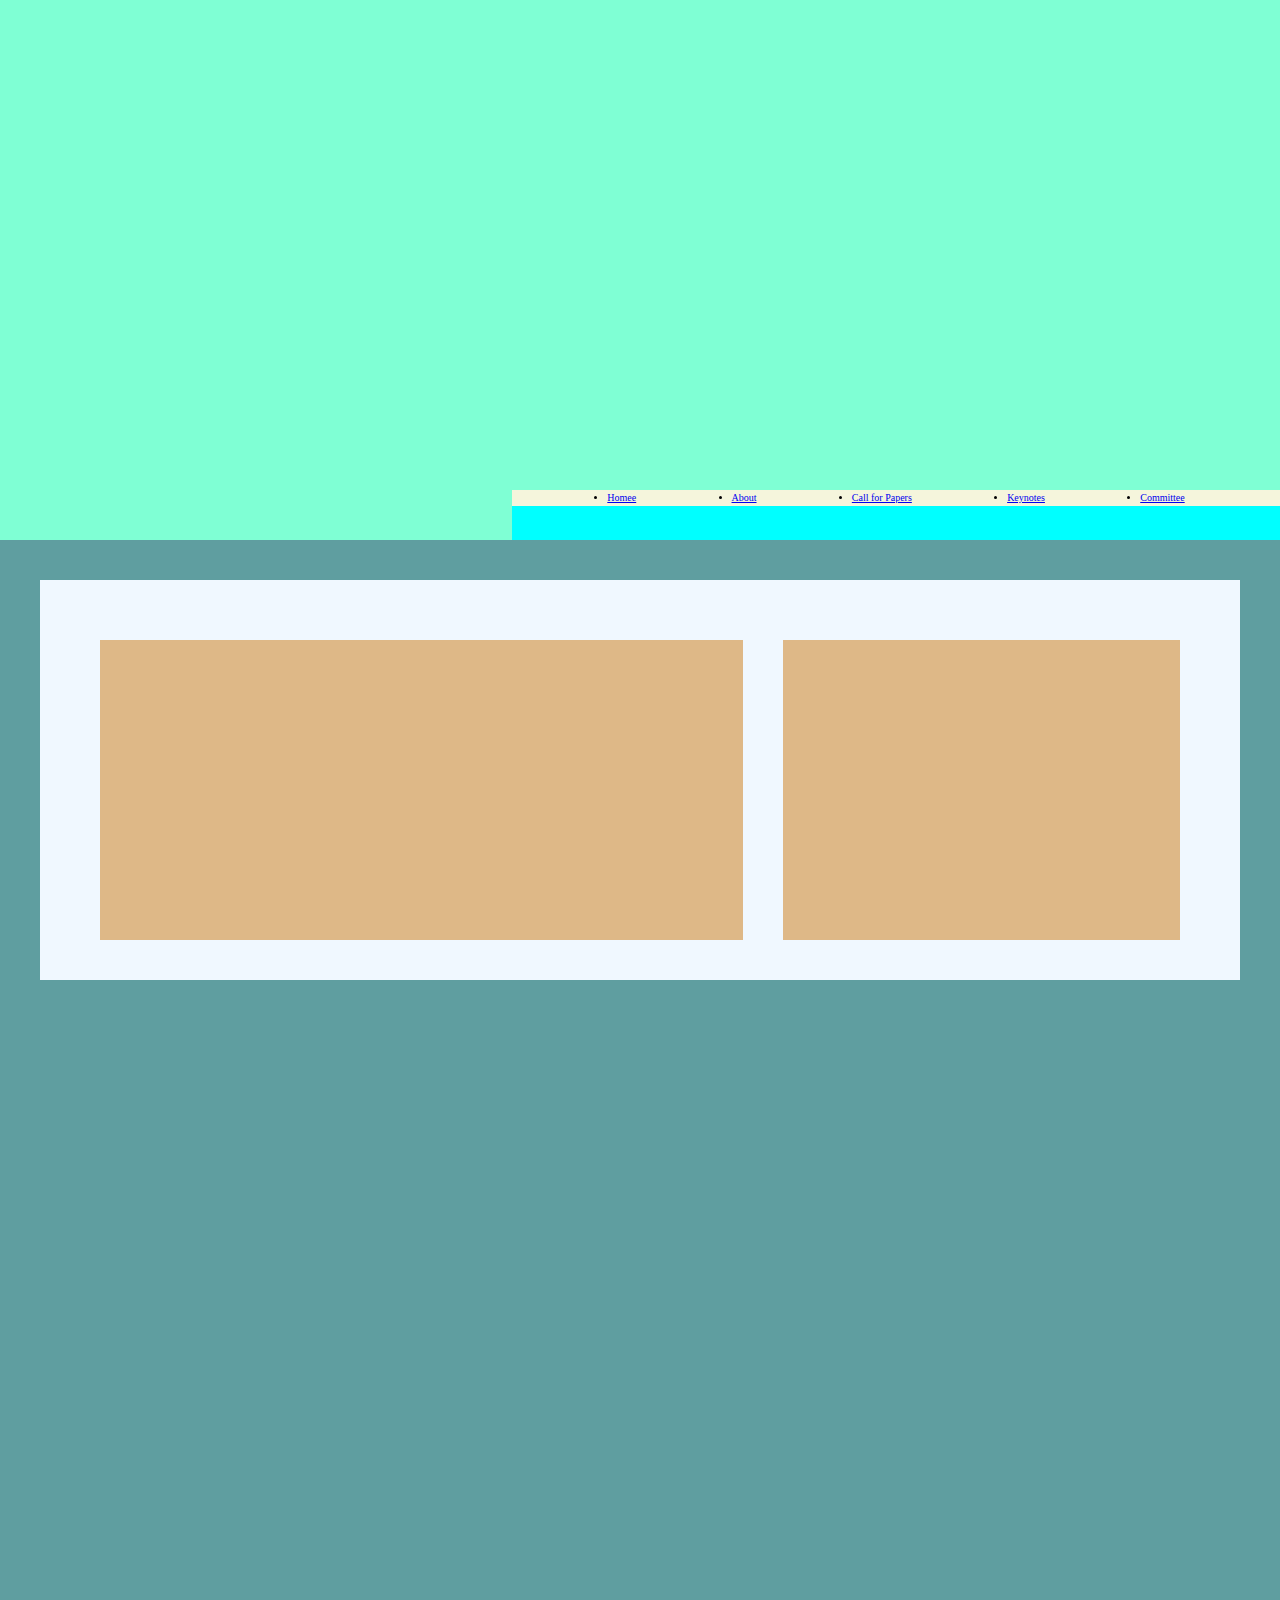
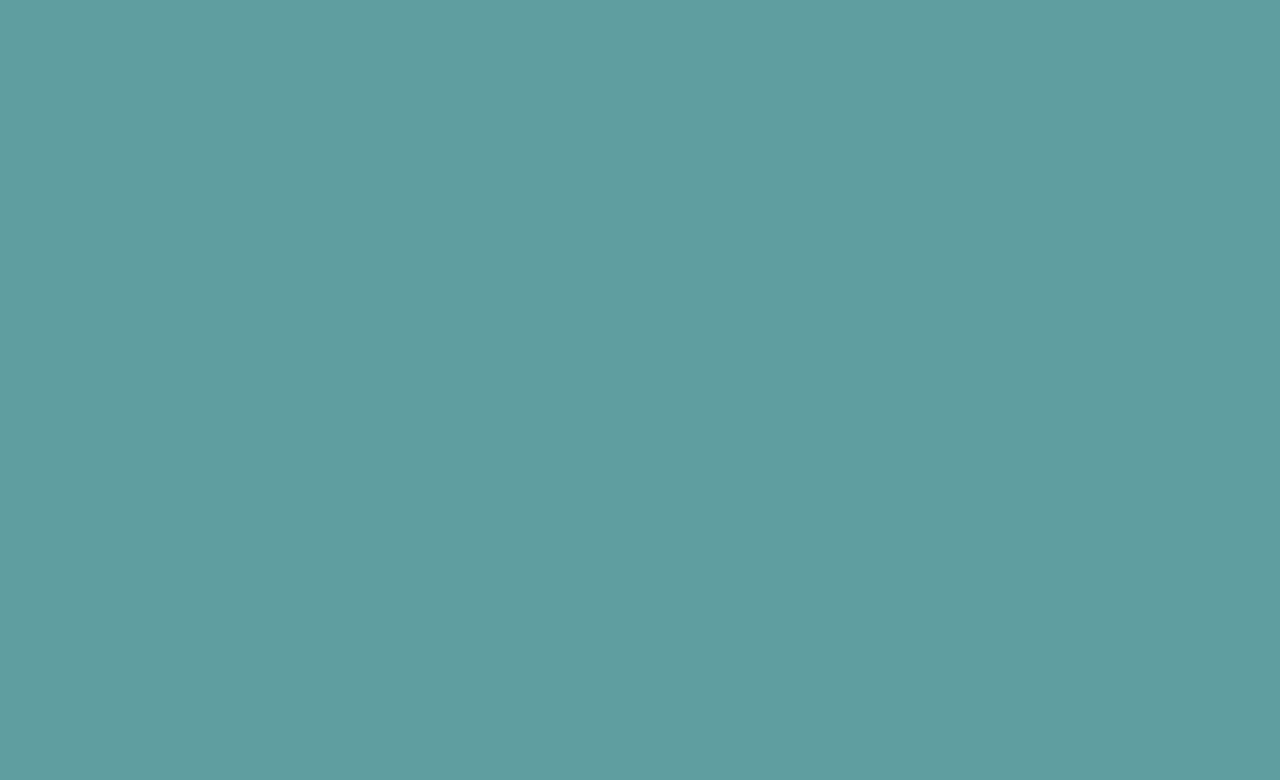
==== index.html @ 748d5bd9 "Header_n_Section" ====
<!DOCTYPE html>
<html lang="en">
<head>
    <meta charset="UTF-8">
    <meta http-equiv="X-UA-Compatible" content="IE=edge">
    <meta name="viewport" content="width=device-width, initial-scale=1.0">
    <link rel="stylesheet" href="css/component.css">
    <link rel="stylesheet" href="css/base.css">
    <title>ICACIE Conference</title>
</head>
<body>
    <header class="header">
        <div class="navbar__content">
        <nav class="navbar header__navbar">   
            <ul class="header__list">
                <li class="navbar__item header__item"><a href="#">Homee</a></li>
                <li class="navbar__item header__item"><a href="#">About</a></li>
                <li class="navbar__item header__item"><a href="#">Call for Papers</a></li>
                <li class="navbar__item header__item"><a href="#">Keynotes</a></li>
                <li class="navbar__item header__item"><a href="#">Committee</a></li> 
            </ul>
          </nav>
        </div>
    </header>
    <div class="content">
        <main class="main">
            <section class="ICACIE_Section">
                <article class="ICACIE_Welcome"></article>
                <aside class="ICACIE_Info"></aside>
            </section>
        </main>
    </div>
    <footer></footer>
</body>
</html>
---- css/component.css ----
/*****************HEADER*******************/


body{
    background-color: cadetblue;
}

.header{
    height: 60vh;
    width: auto;
    background-color: aquamarine;
}

.navbar__content{
    height: 60vh;
    width: auto;
    display: flex;
    justify-content: flex-end;
    align-items: flex-end;
}
.header__navbar{
    height: 5rem;   
    background-color: aqua;
}

.header__list{
    background-color: beige;
    width: 60vw;
    display: flex;   
    justify-content: space-evenly;
    align-items: baseline;
}

.header__list__item{
    background-color: bisque;  
}

.main{
    height: 200vh;
    width: auto;

}

.ICACIE_Section{
    margin: 4rem 4rem 4rem 4rem;
    height: 40rem;
    width: auto;
    background-color: aliceblue;
    padding: 4rem 4rem 4rem 4rem;
    display: flex;
}

.ICACIE_Welcome{
    margin: 2rem 2rem 2rem 2rem;
    padding: 2rem 2rem 2rem 2rem;
    height: 30rem;
    width: 80rem;
    background-color: burlywood;
}

.ICACIE_Info{
    margin: 2rem 2rem 2rem 2rem;
    height: 30rem;
    width: 50rem;
    background-color: burlywood;
}
---- css/base.css ----
*,
*::before,
*::after
{
    margin: 0;
    padding: 0;
    box-sizing: border-box;
}

html{
    font-size: 62.5%;
    /*1rem = 10px*/
}

body{
    font-family: 'Optima', 'Century Gothic';
    font-weight:400;
    line-height: 1.6;
    min-height: 100vh;
}
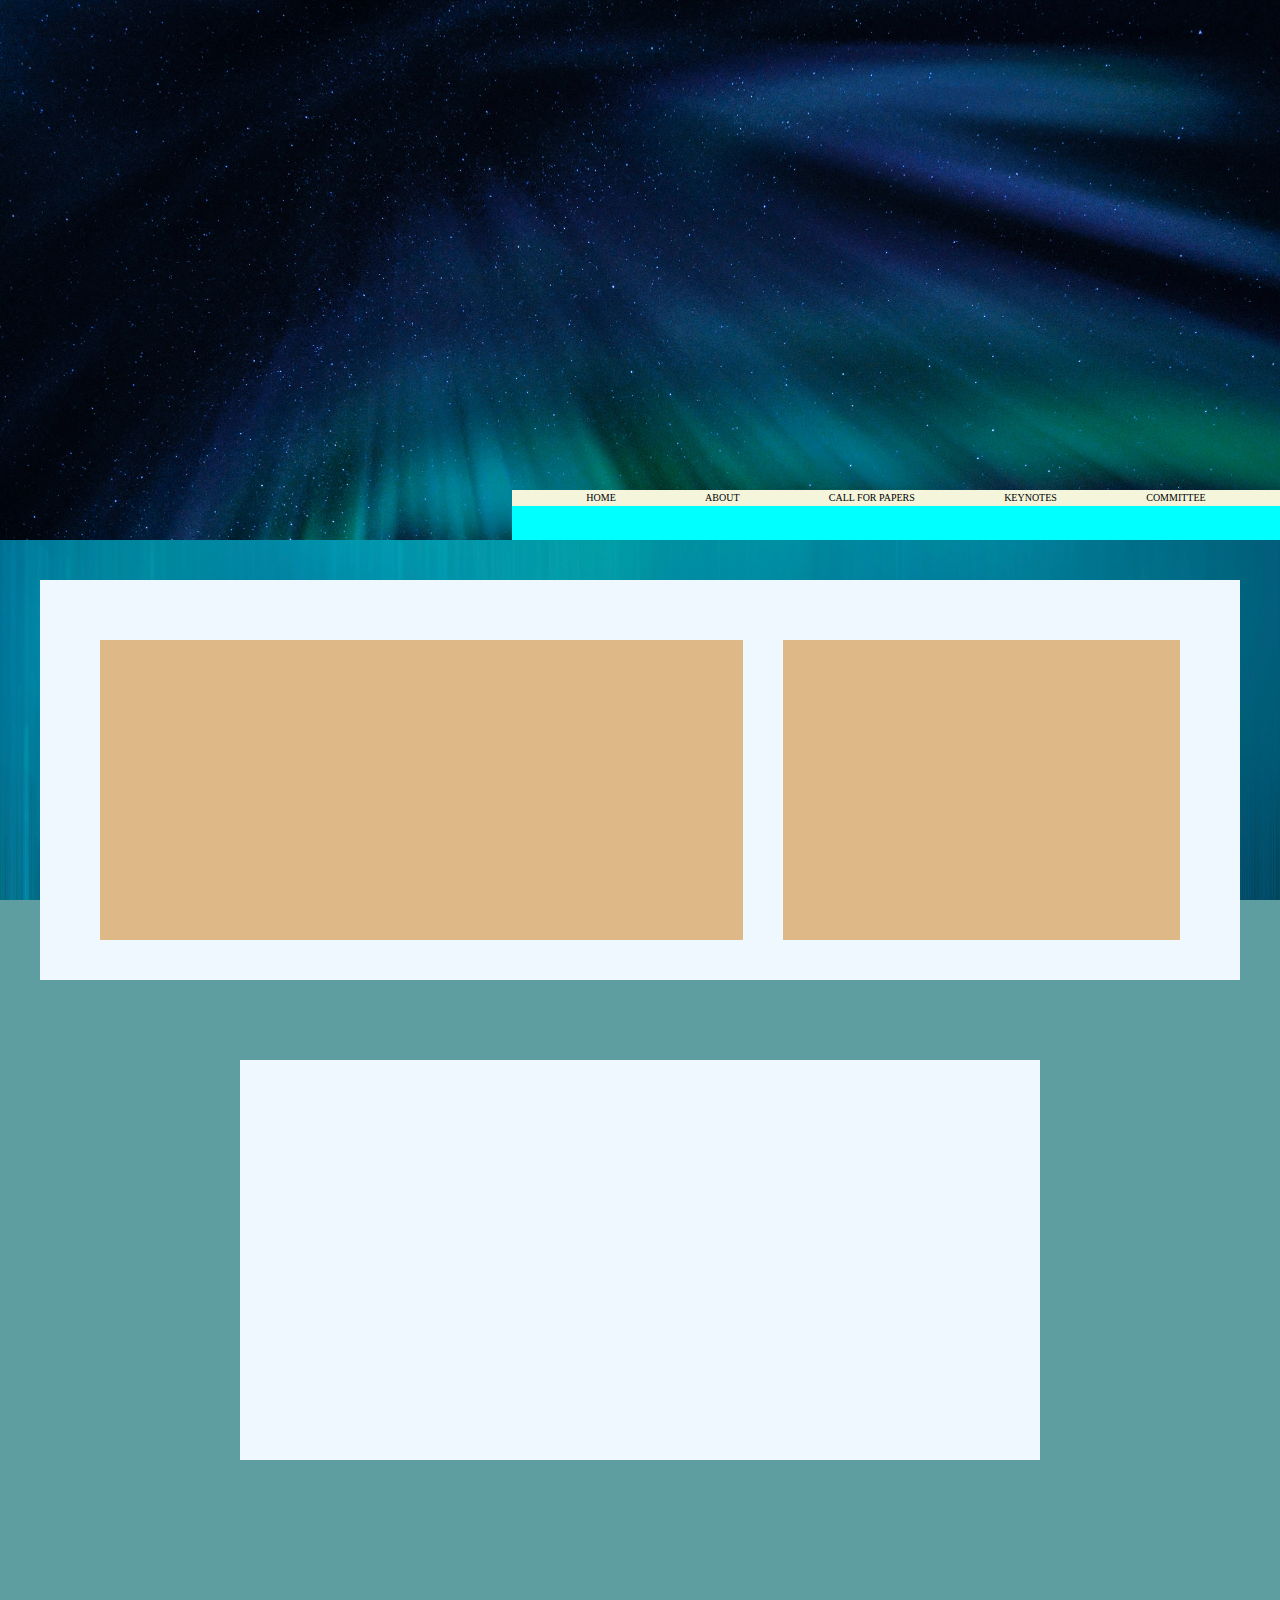
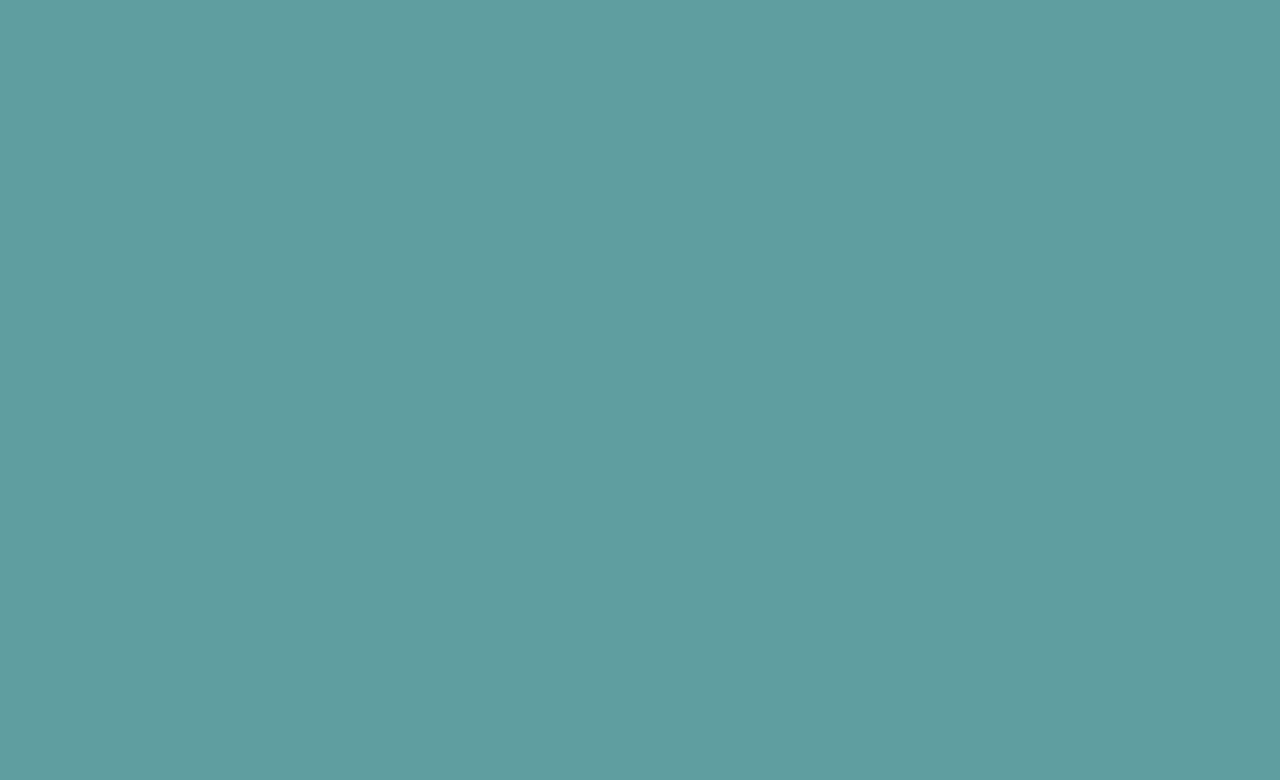
==== commit ce7d980e: "background_image" ====
--- a/index.html
+++ b/index.html
@@ -13,7 +13,7 @@
         <div class="navbar__content">
         <nav class="navbar header__navbar">   
             <ul class="header__list">
-                <li class="navbar__item header__item"><a href="#">Homee</a></li>
+                <li class="navbar__item header__item"><a href="#">Home</a></li>
                 <li class="navbar__item header__item"><a href="#">About</a></li>
                 <li class="navbar__item header__item"><a href="#">Call for Papers</a></li>
                 <li class="navbar__item header__item"><a href="#">Keynotes</a></li>
@@ -27,6 +27,9 @@
             <section class="ICACIE_Section">
                 <article class="ICACIE_Welcome"></article>
                 <aside class="ICACIE_Info"></aside>
+            </section> 
+            <section class="section__schedule">
+                <div class="schedule"></div>
             </section>
         </main>
     </div>
--- a/css/component.css
+++ b/css/component.css
@@ -3,12 +3,20 @@
 
 body{
     background-color: cadetblue;
+    background-image: url('../images/header_background1.jpeg');
+    background-repeat: no-repeat;
+    background-attachment: fixed;
+    background-size: 100% 100%;
 }
 
 .header{
     height: 60vh;
     width: auto;
-    background-color: aquamarine;
+    background-image: url('../images/header_background2.jpeg');
+    background-repeat: no-repeat;
+    background-attachment: fixed;
+    background-size: 100% 100%;
+    
 }
 
 .navbar__content{
@@ -28,11 +36,21 @@
     width: 60vw;
     display: flex;   
     justify-content: space-evenly;
-    align-items: baseline;
+    align-items: flex-end;
 }
 
 .header__list__item{
     background-color: bisque;  
+}
+.header__item{
+    list-style-type: none;
+}
+
+.header__item > a{
+    color: black;
+    padding: 1em 1.5em;
+    text-decoration: none;
+    text-transform: uppercase;
 }
 
 .main{
@@ -65,4 +83,19 @@
     background-color: burlywood;
 }
 
+.section__schedule{
+    margin: 4rem 4rem 4rem 4rem;
+    height: 50rem;
+    width: auto;
+    padding: 4rem 4rem 4rem 4rem;
+    display: flex;
+    justify-content: center;
+    
+}
 
+.schedule{
+    height: 40rem;
+    width: 80rem;
+    background-color: aliceblue;
+    padding: 4rem 4rem 4rem 4rem;
+}
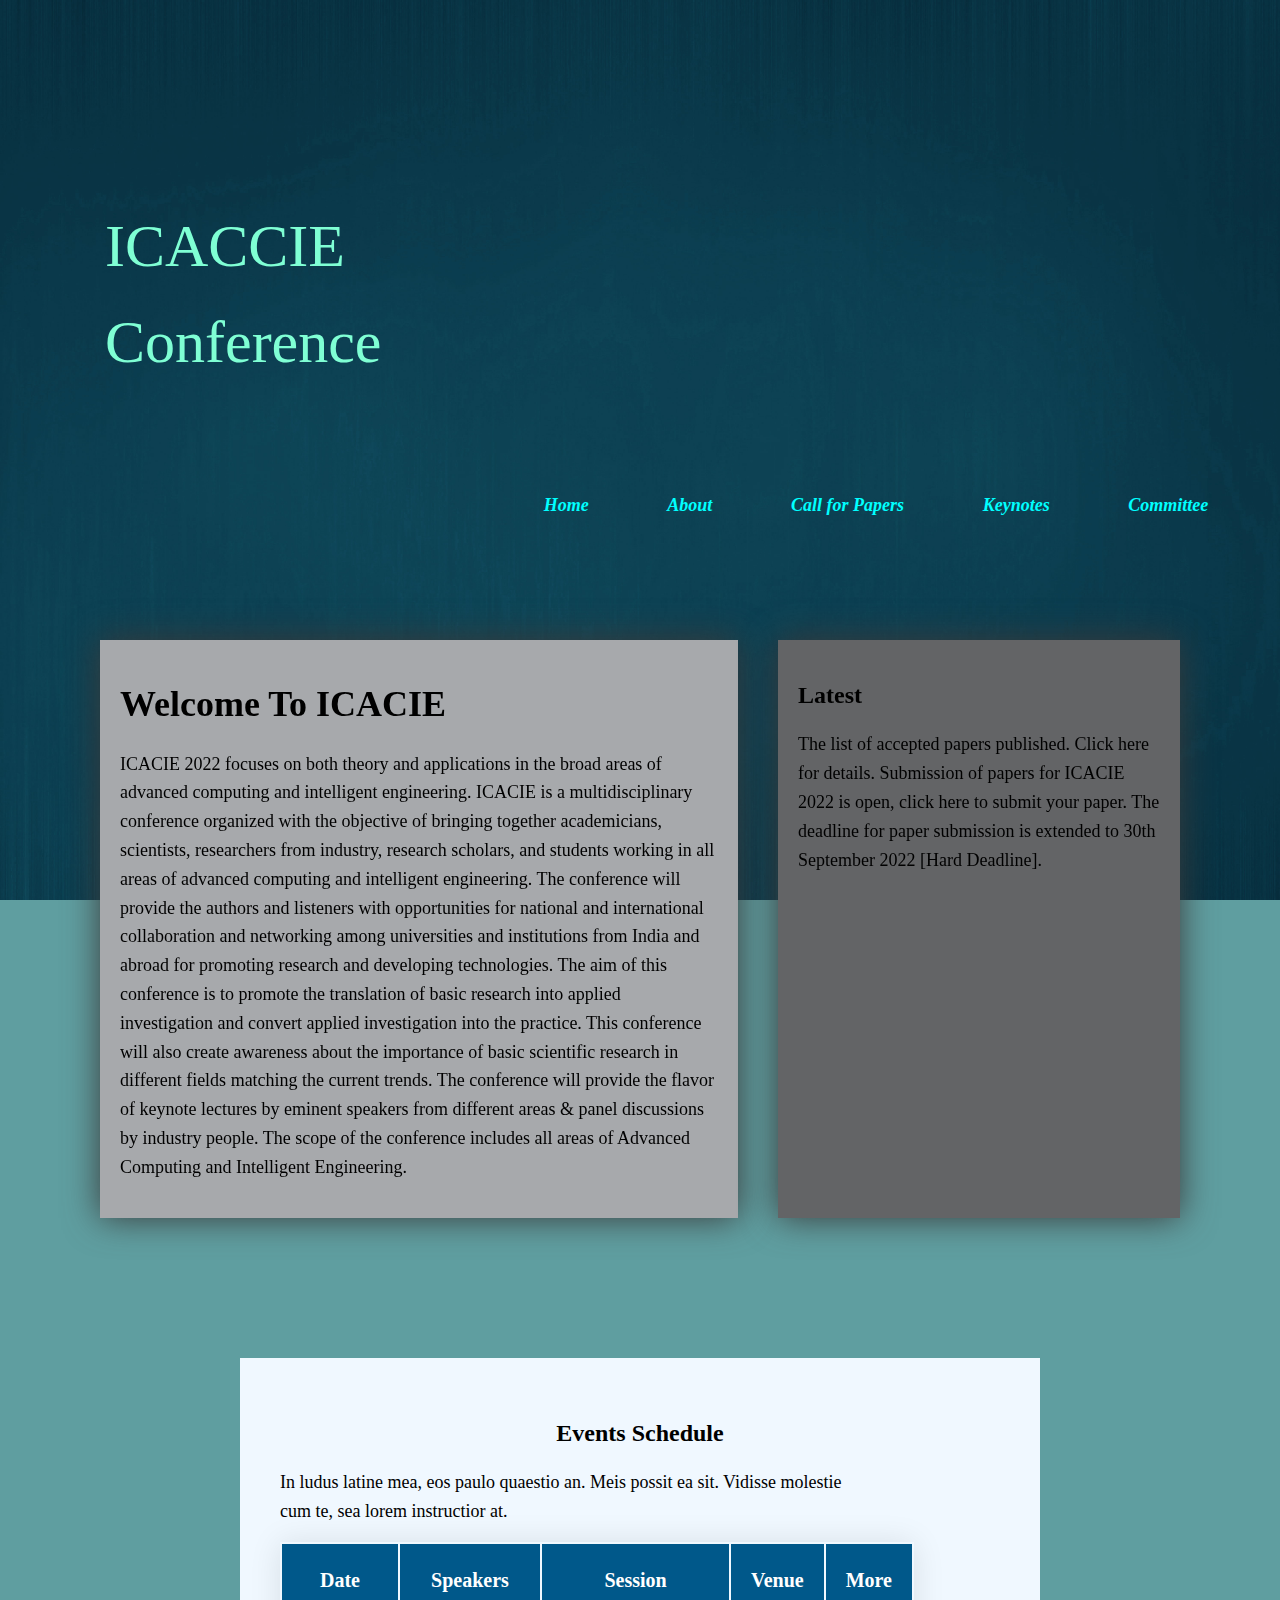
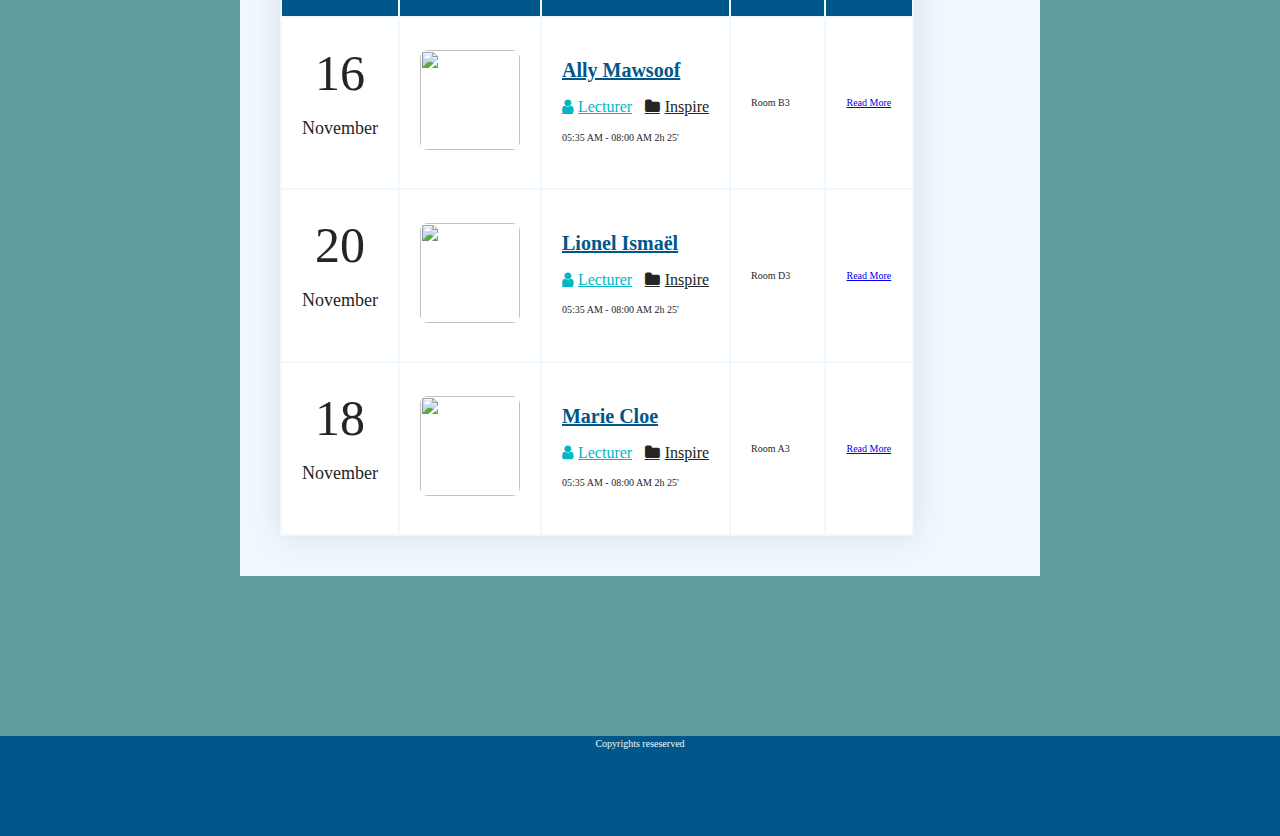
==== commit 3363d1f1: "HomeVersion1" ====
--- a/index.html
+++ b/index.html
@@ -6,11 +6,13 @@
     <meta name="viewport" content="width=device-width, initial-scale=1.0">
     <link rel="stylesheet" href="css/component.css">
     <link rel="stylesheet" href="css/base.css">
+    <link rel="stylesheet" href="css/main.css">
     <title>ICACIE Conference</title>
 </head>
 <body>
     <header class="header">
         <div class="navbar__content">
+            <span>ICACCIE Conference</span>
         <nav class="navbar header__navbar">   
             <ul class="header__list">
                 <li class="navbar__item header__item"><a href="#">Home</a></li>
@@ -25,14 +27,189 @@
     <div class="content">
         <main class="main">
             <section class="ICACIE_Section">
-                <article class="ICACIE_Welcome"></article>
-                <aside class="ICACIE_Info"></aside>
+                <article class="ICACIE_Welcome">
+                    <h1>Welcome To ICACIE</h1>
+                    <p>ICACIE 2022 focuses on both theory and applications in the broad areas of advanced computing and intelligent engineering. ICACIE is a multidisciplinary conference organized with the objective of bringing together academicians, scientists, researchers from industry, research scholars, and students working in all areas of advanced computing and intelligent engineering. The conference will provide the authors and listeners with opportunities for national and international collaboration and networking among universities and institutions from India and abroad for promoting research and developing technologies. The aim of this conference is to promote the translation of basic research into applied investigation and convert applied investigation into the practice. This conference will also create awareness about the importance of basic scientific research in different fields matching the current trends. The conference will provide the flavor of keynote lectures by eminent speakers from different areas & panel discussions by industry people. The scope of the conference includes all areas of Advanced Computing and Intelligent Engineering.</p>
+                </article>
+                <aside class="ICACIE_Info">
+                    <h2>Latest</h2>
+                    <p>
+                        The list of accepted papers published. Click here for details.
+                    
+                        Submission of papers for ICACIE 2022 is open, click here to submit your paper.
+                    
+                        The deadline for paper submission is extended to 30th September 2022 [Hard Deadline].
+                    </p>
+                </aside>
             </section> 
             <section class="section__schedule">
-                <div class="schedule"></div>
+                <div class="schedule">
+                    <h2>Events Schedule</h2>
+
+                    <link href="https://maxcdn.bootstrapcdn.com/font-awesome/4.7.0/css/font-awesome.min.css" rel="stylesheet" />
+
+<div class="event-schedule-area">
+    <div class="container">
+        <div class="row">
+            <div class="col-lg-12">
+                <div class="section-title text-center">
+                    <p>
+                        In ludus latine mea, eos paulo quaestio an. Meis possit ea sit. Vidisse molestie<br />
+                        cum te, sea lorem instructior at.
+                    </p>
+                </div>
+            </div>
+            <!-- /.col end-->
+        </div>
+        <!-- row end-->
+        <div class="row">
+            <div class="col-lg-12">
+                <div class="tab-content">
+                    <div class="tab-pane">
+                        <div class="table-responsive">
+                            <table class="table">
+                                <thead>
+                                    <tr>
+                                        <th class="text-center" scope="col">Date</th>
+                                        <th scope="col">Speakers</th>
+                                        <th scope="col">Session</th>
+                                        <th scope="col">Venue</th>
+                                        <th class="text-center" scope="col">More</th>
+                                    </tr>
+                                </thead>
+                                <tbody>
+                                    <tr class="inner-box">
+                                        <th scope="row">
+                                            <div class="event-date">
+                                                <span>16</span>
+                                                <p>November</p>
+                                            </div>
+                                        </th>
+                                        <td>
+                                            <div class="event-img">
+                                                <img src="https://bootdey.com/img/Content/avatar/avatar1.png" alt="" />
+                                            </div>
+                                        </td>
+                                        <td>
+                                            <div class="event-wrap">
+                                                <h3><a href="#">Ally Mawsoof</a></h3>
+                                                <div class="meta">
+                                                    <div class="organizers">
+                                                        <a href="#">Lecturer</a>
+                                                    </div>
+                                                    <div class="categories">
+                                                        <a href="#">Inspire</a>
+                                                    </div>
+                                                    <div class="time">
+                                                        <span>05:35 AM - 08:00 AM 2h 25'</span>
+                                                    </div>
+                                                </div>
+                                            </div>
+                                        </td>
+                                        <td>
+                                            <div class="r-no">
+                                                <span>Room B3</span>
+                                            </div>
+                                        </td>
+                                        <td>
+                                            <div class="primary-btn">
+                                                <a class="btn btn-primary" href="#">Read More</a>
+                                            </div>
+                                        </td>
+                                    </tr>
+                                    <tr class="inner-box">
+                                        <th scope="row">
+                                            <div class="event-date">
+                                                <span>20</span>
+                                                <p>November</p>
+                                            </div>
+                                        </th>
+                                        <td>
+                                            <div class="event-img">
+                                                <img src="https://bootdey.com/img/Content/avatar/avatar2.png" alt="" />
+                                            </div>
+                                        </td>
+                                        <td>
+                                            <div class="event-wrap">
+                                                <h3><a href="#">Lionel Ismaël</a></h3>
+                                                <div class="meta">
+                                                    <div class="organizers">
+                                                        <a href="#">Lecturer</a>
+                                                    </div>
+                                                    <div class="categories">
+                                                        <a href="#">Inspire</a>
+                                                    </div>
+                                                    <div class="time">
+                                                        <span>05:35 AM - 08:00 AM 2h 25'</span>
+                                                    </div>
+                                                </div>
+                                            </div>
+                                        </td>
+                                        <td>
+                                            <div class="r-no">
+                                                <span>Room D3</span>
+                                            </div>
+                                        </td>
+                                        <td>
+                                            <div class="primary-btn">
+                                                <a class="btn btn-primary" href="#">Read More</a>
+                                            </div>
+                                        </td>
+                                    </tr>
+                                    <tr class="inner-box border-bottom-0">
+                                        <th scope="row">
+                                            <div class="event-date">
+                                                <span>18</span>
+                                                <p>November</p>
+                                            </div>
+                                        </th>
+                                        <td>
+                                            <div class="event-img">
+                                                <img src="https://bootdey.com/img/Content/avatar/avatar3.png" alt="" />
+                                            </div>
+                                        </td>
+                                        <td>
+                                            <div class="event-wrap">
+                                                <h3><a href="#">Marie Cloe</a></h3>
+                                                <div class="meta">
+                                                    <div class="organizers">
+                                                        <a href="#">Lecturer</a>
+                                                    </div>
+                                                    <div class="categories">
+                                                        <a href="#">Inspire</a>
+                                                    </div>
+                                                    <div class="time">
+                                                        <span>05:35 AM - 08:00 AM 2h 25'</span>
+                                                    </div>
+                                                </div>
+                                            </div>
+                                        </td>
+                                        <td>
+                                            <div class="r-no">
+                                                <span>Room A3</span>
+                                            </div>
+                                        </td>
+                                        <td>
+                                            <div class="primary-btn">
+                                                <a class="btn btn-primary" href="#">Read More</a>
+                                            </div>
+                                        </td>
+                                    </tr>
+                                </tbody>
+                            </table>
+                        </div>
+                    </div>
+                </div>
+            </div>
+            <!-- /col end-->
+        </div>
+        <!-- /row end-->
+    </div>
+</div>
+                </div>
             </section>
         </main>
     </div>
-    <footer></footer>
+    <footer class="footer"><span>Copyrights reseserved</span></footer>
 </body>
 </html>--- a/css/component.css
+++ b/css/component.css
@@ -3,7 +3,9 @@
 
 body{
     background-color: cadetblue;
-    background-image: url('../images/header_background1.jpeg');
+    background-image: url('../images/header_background6.jpg');
+    background-image: linear-gradient();
+    /*background: linear-gradient(rgba (0,0,0,0.2),rgba(0,0,0,0.2),url('../images/header_background1.jpeg'))*/;
     background-repeat: no-repeat;
     background-attachment: fixed;
     background-size: 100% 100%;
@@ -12,11 +14,17 @@
 .header{
     height: 60vh;
     width: auto;
-    background-image: url('../images/header_background2.jpeg');
+    background-image: url('../images/header_background4.png');
     background-repeat: no-repeat;
     background-attachment: fixed;
     background-size: 100% 100%;
     
+}
+
+.navbar__content > span{
+    font-size: 6rem;
+    color: aquamarine;
+    margin: 0 0 15rem 10.5rem;
 }
 
 .navbar__content{
@@ -27,43 +35,45 @@
     align-items: flex-end;
 }
 .header__navbar{
-    height: 5rem;   
-    background-color: aqua;
+    padding: 2rem 2rem 2rem 2rem;   
+    font-weight: 600;
 }
 
 .header__list{
-    background-color: beige;
     width: 60vw;
     display: flex;   
     justify-content: space-evenly;
     align-items: flex-end;
 }
 
-.header__list__item{
-    background-color: bisque;  
-}
 .header__item{
     list-style-type: none;
 }
 
 .header__item > a{
-    color: black;
+    font-size: 1.8rem ;
+    color: aqua;
     padding: 1em 1.5em;
     text-decoration: none;
-    text-transform: uppercase;
+    font-style: italic;
+    /*text-transform: uppercase;*/
+}
+
+.header__item > a:hover{
+    filter: drop-shadow(0 0 1.75rem aqua);
+    color: aliceblue;
 }
 
 .main{
-    height: 200vh;
+    padding-bottom: 8rem;
     width: auto;
 
 }
 
 .ICACIE_Section{
     margin: 4rem 4rem 4rem 4rem;
-    height: 40rem;
     width: auto;
-    background-color: aliceblue;
+   
     padding: 4rem 4rem 4rem 4rem;
     display: flex;
 }
@@ -71,21 +81,30 @@
 .ICACIE_Welcome{
     margin: 2rem 2rem 2rem 2rem;
     padding: 2rem 2rem 2rem 2rem;
-    height: 30rem;
     width: 80rem;
-    background-color: burlywood;
+    background-color: var(--C0);
+    filter: drop-shadow( 0 0 1.75rem rgb(58, 58, 58));
+}
+
+.ICACIE_Welcome:hover{
+    filter: drop-shadow(0 0 1.75rem aqua);
 }
 
 .ICACIE_Info{
     margin: 2rem 2rem 2rem 2rem;
-    height: 30rem;
+    padding: 2rem 2rem 2rem 2rem;
     width: 50rem;
-    background-color: burlywood;
+    background-color:  var(--C7);
+    filter: drop-shadow( 0 0 1.75rem rgb(58, 58, 58));
+}
+
+.ICACIE_Info:hover{
+    filter: drop-shadow(0 0 1.75rem aqua);
 }
 
 .section__schedule{
     margin: 4rem 4rem 4rem 4rem;
-    height: 50rem;
+    
     width: auto;
     padding: 4rem 4rem 4rem 4rem;
     display: flex;
@@ -94,8 +113,21 @@
 }
 
 .schedule{
-    height: 40rem;
     width: 80rem;
     background-color: aliceblue;
     padding: 4rem 4rem 4rem 4rem;
 }
+.schedule > h2{
+    text-align: center;
+}
+
+.footer{
+    height: 10rem;
+    background-color: var(--C2);
+    text-align: center;
+}
+
+.footer > span{
+    color: aliceblue;
+    margin: 5rem;
+}
--- a/css/base.css
+++ b/css/base.css
@@ -6,6 +6,19 @@
     padding: 0;
     box-sizing: border-box;
 }
+
+:root {
+    --blue: #1e90ff;
+    --white: #ffffff;
+    --C0 : rgb(167,169,172);
+    --C1 : rgb(0,125,190);
+    --C2 : rgb(0,88,138);
+    --C3 : rgb(0,171,189);
+    --C4 : rgb(84,198,211);
+    --C5 : rgb(0,183,199);
+    --C6 : rgb(35,31,32);
+    --C7 : rgb(99,100,102);
+  }
 
 html{
     font-size: 62.5%;
@@ -17,4 +30,26 @@
     font-weight:400;
     line-height: 1.6;
     min-height: 100vh;
+}
+
+h1,
+h2,
+p {
+
+    margin: 1.6rem 0;
+}
+
+h1 {
+    font-weight: 800;
+    font-size: 3.6rem;
+}
+
+h2 {
+    font-weight: 800;
+    font-size: 2.4rem;
+}
+
+p {
+    font-weight: 400;
+    font-size: 1.8rem;
 }--- a/css/main.css
+++ b/css/main.css
@@ -0,0 +1,108 @@
+@import url(base.css);
+
+
+
+.event-schedule-area .tab-content .table {
+    -webkit-box-shadow: 0 0.1rem 3rem rgba(0, 0, 0, 0.1);
+    box-shadow: 0 1px 30px rgba(0, 0, 0, 0.1);
+    margin-bottom: 0;
+}
+.event-schedule-area .tab-content .table thead {
+    background-color: var(--C2);
+    color: #fff;
+    font-size: 2rem;
+}
+.event-schedule-area .tab-content .table thead tr th {
+    padding: 2rem;
+    border: 0;
+}
+.event-schedule-area .tab-content .table tbody {
+    background: #fff;
+}
+.event-schedule-area .tab-content .table tbody tr.inner-box {
+    border-bottom: 0.1rem solid #dee2e6;
+}
+.event-schedule-area .tab-content .table tbody tr th {
+    border: 0;
+    padding: 3rem 2rem;
+    vertical-align: middle;
+}
+.event-schedule-area .tab-content .table tbody tr th .event-date {
+    color: #252525;
+    text-align: center;
+}
+.event-schedule-area .tab-content .table tbody tr th .event-date span {
+    font-size: 5rem;
+    line-height: 5rem;
+    font-weight: normal;
+}
+.event-schedule-area .tab-content .table tbody tr td {
+    padding: 3rem 2rem;
+    vertical-align: middle;
+}
+.event-schedule-area .tab-content .table tbody tr td .r-no span {
+    color: #252525;
+}
+.event-schedule-area .tab-content .table tbody tr td .event-wrap h3 a {
+    font-size: 2rem;
+    line-height: 2rem;
+    color: var(--C2);
+    -webkit-transition: all 0.4s;
+    -o-transition: all 0.4s;
+    transition: all 0.4s;
+}
+.event-schedule-area .tab-content .table tbody tr td .event-wrap h3 a:hover {
+    color: #4125dd;
+}
+.event-schedule-area .tab-content .table tbody tr td .event-wrap .categories {
+    display: -webkit-inline-box;
+    display: -ms-inline-flexbox;
+    display: inline-flex;
+    margin: 1rem 0;
+}
+.event-schedule-area .tab-content .table tbody tr td .event-wrap .categories a {
+    color: #252525;
+    font-size: 1.6rem;
+    margin-left: 1rem;
+    -webkit-transition: all 0.4s;
+    -o-transition: all 0.4s;
+    transition: all 0.4s;
+}
+.event-schedule-area .tab-content .table tbody tr td .event-wrap .categories a:before {
+    content: "\f07b";
+    font-family: fontawesome;
+    padding-right: 0.5rem;
+}
+.event-schedule-area .tab-content .table tbody tr td .event-wrap .time span {
+    color: #252525;
+}
+.event-schedule-area .tab-content .table tbody tr td .event-wrap .organizers {
+    display: -webkit-inline-box;
+    display: -ms-inline-flexbox;
+    display: inline-flex;
+    margin: 10px 0;
+}
+.event-schedule-area .tab-content .table tbody tr td .event-wrap .organizers a {
+    color: var(--C5);
+    font-size: 1.6rem;
+    -webkit-transition: all 0.4s;
+    -o-transition: all 0.4s;
+    transition: all 0.4s;
+}
+.event-schedule-area .tab-content .table tbody tr td .event-wrap .organizers a:hover {
+    color: #4125dd;
+}
+.event-schedule-area .tab-content .table tbody tr td .event-wrap .organizers a:before {
+    content: "\f007";
+    font-family: fontawesome;
+    padding-right: 5px;
+}
+.event-schedule-area .tab-content .table tbody tr td .primary-btn {
+    margin-top: 0;
+    text-align: center;
+}
+.event-schedule-area .tab-content .table tbody tr td .event-img img {
+    width: 100px;
+    height: 100px;
+    border-radius: 8px;
+}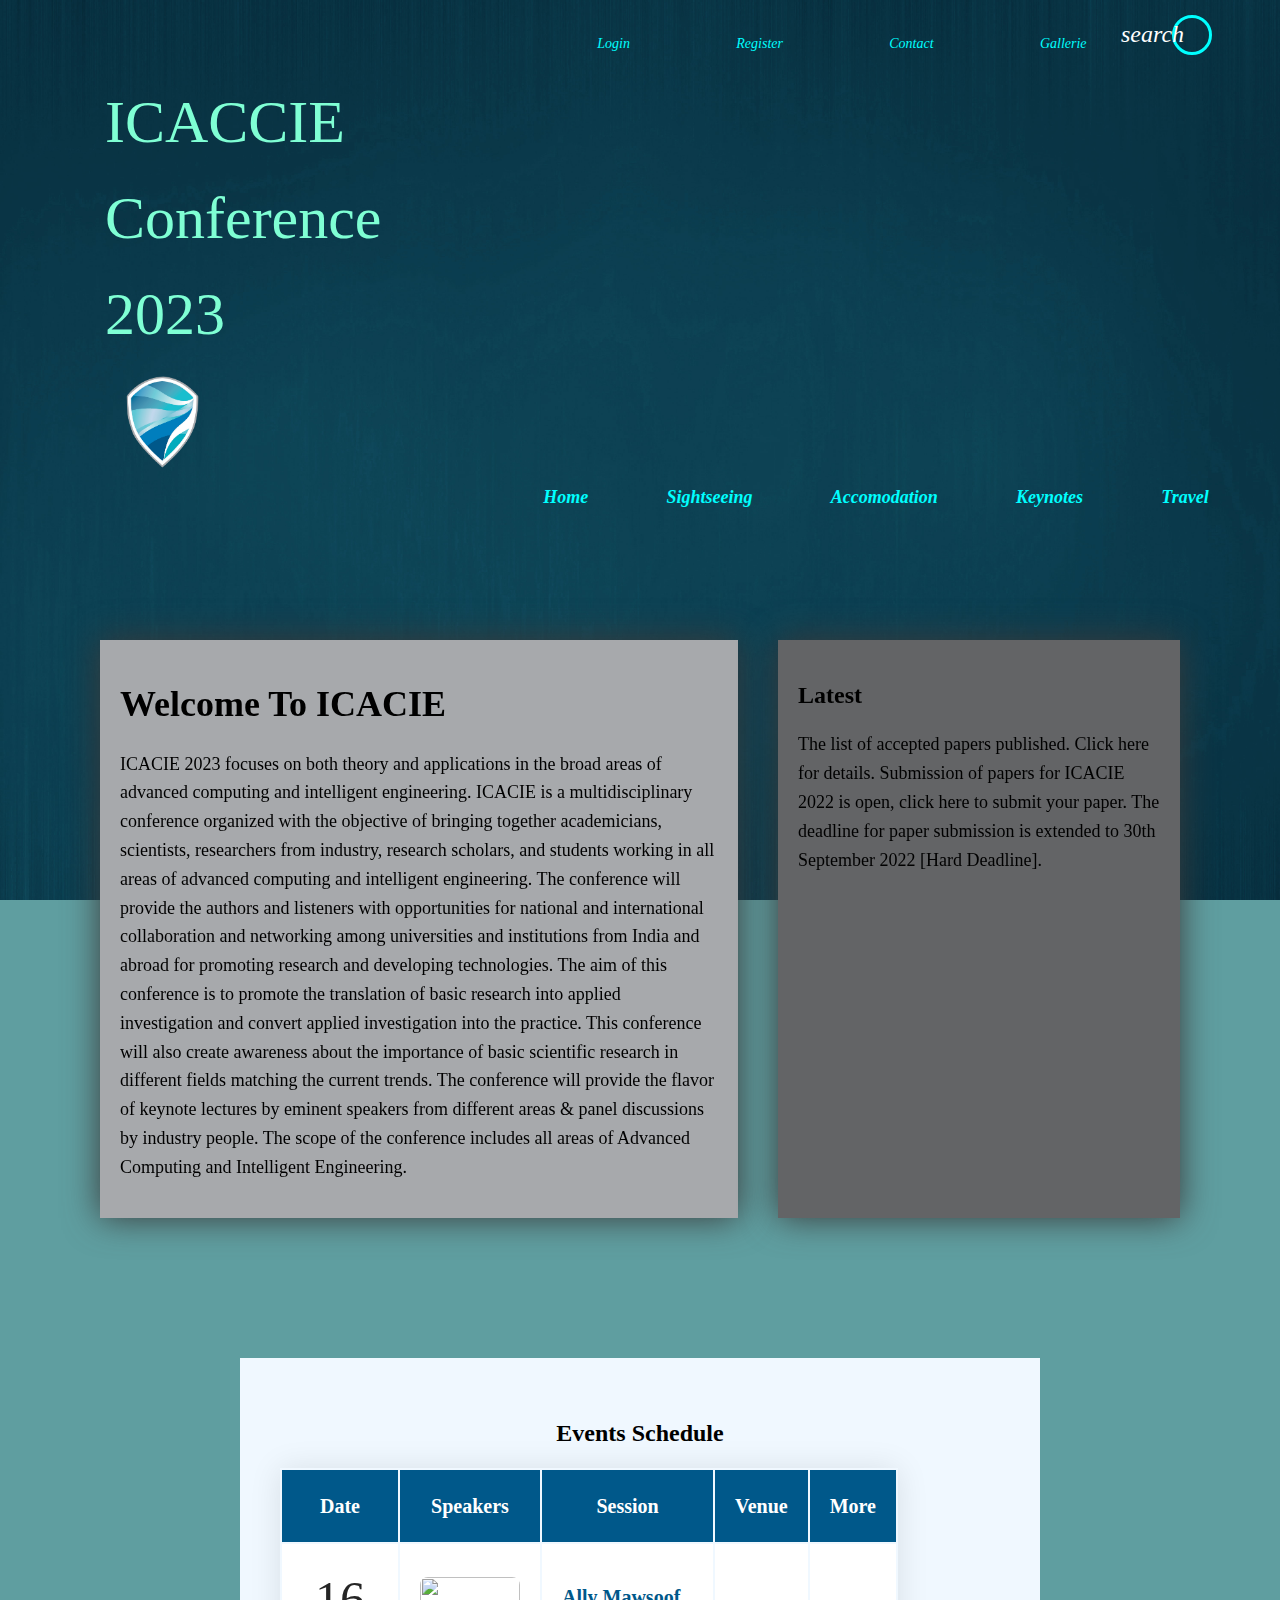
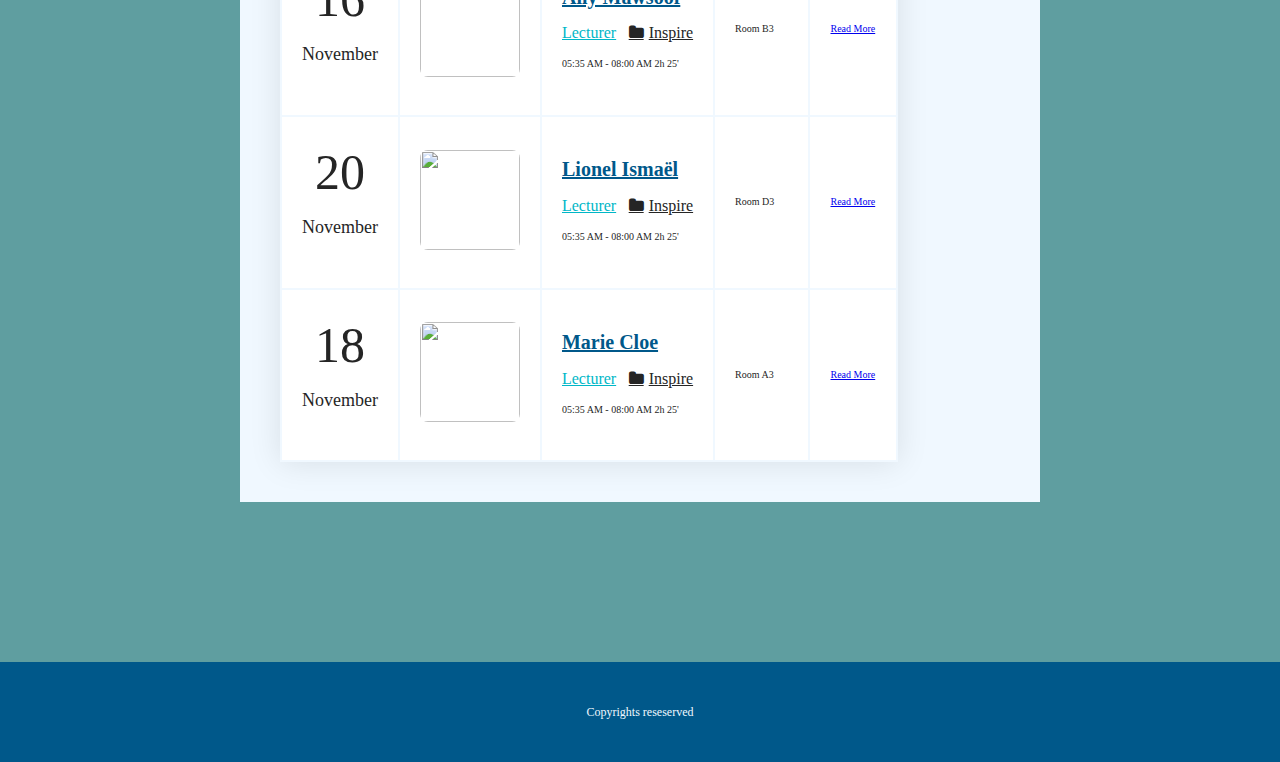
==== commit add7fc6a: "homepage" ====
--- a/index.html
+++ b/index.html
@@ -7,21 +7,44 @@
     <link rel="stylesheet" href="css/component.css">
     <link rel="stylesheet" href="css/base.css">
     <link rel="stylesheet" href="css/main.css">
+    <link rel="stylesheet" href="https://fonts.googleapis.com/icon?family=Material+Icons">
     <title>ICACIE Conference</title>
 </head>
 <body>
     <header class="header">
+        <nav class="navbar top__header__navbar">   
+            <ul class="header__list">
+                <li class="navbar__item header__item-top"><a href="#">Login</a></li>
+                <li class="navbar__item header__item-top"><a href="#">Register</a></li>
+                <li class="navbar__item header__item-top"><a href="#">Contact</a></li>
+                <li class="navbar__item header__item-top"><a href="#">Gallerie</a></li>
+                <li class="navbar__item header__item-top">
+                    <div class="box">
+                    <form name="search">
+                        <input type="text" class="input" name="txt" onmouseout="this.value = ''; this.blur();">
+                    </form>
+                    <i class="material-symbols-outlined">
+                        search
+                    </i>
+                </div>
+                </li> 
+            </ul>
+        </nav>
         <div class="navbar__content">
-            <span>ICACCIE Conference</span>
-        <nav class="navbar header__navbar">   
-            <ul class="header__list">
-                <li class="navbar__item header__item"><a href="#">Home</a></li>
-                <li class="navbar__item header__item"><a href="#">About</a></li>
-                <li class="navbar__item header__item"><a href="#">Call for Papers</a></li>
-                <li class="navbar__item header__item"><a href="#">Keynotes</a></li>
-                <li class="navbar__item header__item"><a href="#">Committee</a></li> 
-            </ul>
-          </nav>
+            <div class="header_logo_title">
+                <span>ICACCIE Conference 2023</span>
+                <img class="img_logo" src="images/udm.png" alt="">
+            </div>
+            
+            <nav class="navbar header__navbar">   
+                <ul class="header__list">
+                    <li class="navbar__item header__item"><a href="#">Home</a></li>
+                    <li class="navbar__item header__item"><a href="#">Sightseeing</a></li>
+                    <li class="navbar__item header__item"><a href="#">Accomodation</a></li>
+                    <li class="navbar__item header__item"><a href="#">Keynotes</a></li>
+                    <li class="navbar__item header__item"><a href="#">Travel</a></li> 
+                </ul>
+            </nav>
         </div>
     </header>
     <div class="content">
@@ -29,7 +52,7 @@
             <section class="ICACIE_Section">
                 <article class="ICACIE_Welcome">
                     <h1>Welcome To ICACIE</h1>
-                    <p>ICACIE 2022 focuses on both theory and applications in the broad areas of advanced computing and intelligent engineering. ICACIE is a multidisciplinary conference organized with the objective of bringing together academicians, scientists, researchers from industry, research scholars, and students working in all areas of advanced computing and intelligent engineering. The conference will provide the authors and listeners with opportunities for national and international collaboration and networking among universities and institutions from India and abroad for promoting research and developing technologies. The aim of this conference is to promote the translation of basic research into applied investigation and convert applied investigation into the practice. This conference will also create awareness about the importance of basic scientific research in different fields matching the current trends. The conference will provide the flavor of keynote lectures by eminent speakers from different areas & panel discussions by industry people. The scope of the conference includes all areas of Advanced Computing and Intelligent Engineering.</p>
+                    <p>ICACIE 2023 focuses on both theory and applications in the broad areas of advanced computing and intelligent engineering. ICACIE is a multidisciplinary conference organized with the objective of bringing together academicians, scientists, researchers from industry, research scholars, and students working in all areas of advanced computing and intelligent engineering. The conference will provide the authors and listeners with opportunities for national and international collaboration and networking among universities and institutions from India and abroad for promoting research and developing technologies. The aim of this conference is to promote the translation of basic research into applied investigation and convert applied investigation into the practice. This conference will also create awareness about the importance of basic scientific research in different fields matching the current trends. The conference will provide the flavor of keynote lectures by eminent speakers from different areas & panel discussions by industry people. The scope of the conference includes all areas of Advanced Computing and Intelligent Engineering.</p>
                 </article>
                 <aside class="ICACIE_Info">
                     <h2>Latest</h2>
@@ -52,18 +75,6 @@
     <div class="container">
         <div class="row">
             <div class="col-lg-12">
-                <div class="section-title text-center">
-                    <p>
-                        In ludus latine mea, eos paulo quaestio an. Meis possit ea sit. Vidisse molestie<br />
-                        cum te, sea lorem instructior at.
-                    </p>
-                </div>
-            </div>
-            <!-- /.col end-->
-        </div>
-        <!-- row end-->
-        <div class="row">
-            <div class="col-lg-12">
                 <div class="tab-content">
                     <div class="tab-pane">
                         <div class="table-responsive">
--- a/css/component.css
+++ b/css/component.css
@@ -17,18 +17,46 @@
     background-image: url('../images/header_background4.png');
     background-repeat: no-repeat;
     background-attachment: fixed;
-    background-size: 100% 100%;
+    background-size: 100% 100%;  
+}
+
+.header_logo_title{
+    display: flex;
+    flex-direction: column;
+    align-items: flex-start;
+    margin: 0 0 5rem 0;
+}
+
+.img_logo{
+    height: 12rem;
+    width: auto;
+    margin: 0 0 0 10rem;
     
 }
 
-.navbar__content > span{
+.navbar__content > .header_logo_title > span{
     font-size: 6rem;
     color: aquamarine;
-    margin: 0 0 15rem 10.5rem;
+    margin: 0 0 0 10.5rem;
+    
+}
+
+.top__header__navbar{
+    display: flex;
+    justify-content: flex-end;
+}
+
+.header__item-top  a{
+    font-size: 1.4rem ;
+    color: aqua;
+    padding: 1em 1.5em;
+    text-decoration: none;
+    font-style: italic;
+    /*text-transform: uppercase;*/
 }
 
 .navbar__content{
-    height: 60vh;
+    height: 53vh;
     width: auto;
     display: flex;
     justify-content: flex-end;
@@ -46,7 +74,7 @@
     align-items: flex-end;
 }
 
-.header__item{
+.navbar__item{
     list-style-type: none;
 }
 
@@ -124,10 +152,12 @@
 .footer{
     height: 10rem;
     background-color: var(--C2);
-    text-align: center;
+    display: flex;
+    align-items: center;
+    justify-content: center;
 }
 
 .footer > span{
     color: aliceblue;
-    margin: 5rem;
+    font-size: 1.2rem;
 }
--- a/css/main.css
+++ b/css/main.css
@@ -92,17 +92,54 @@
 .event-schedule-area .tab-content .table tbody tr td .event-wrap .organizers a:hover {
     color: #4125dd;
 }
-.event-schedule-area .tab-content .table tbody tr td .event-wrap .organizers a:before {
-    content: "\f007";
-    font-family: fontawesome;
-    padding-right: 5px;
-}
+
 .event-schedule-area .tab-content .table tbody tr td .primary-btn {
     margin-top: 0;
     text-align: center;
 }
 .event-schedule-area .tab-content .table tbody tr td .event-img img {
-    width: 100px;
-    height: 100px;
-    border-radius: 8px;
+    width: 10rem;
+    height: 10rem;
+    border-radius: 0.8rem;
+}
+
+.box{
+    position: relative;
+}
+
+.input {
+    padding: 1rem;
+    width: 4rem;
+    height: 4rem;
+    background: none;
+    border: 0.3rem solid aqua;
+    border-radius: 4rem;
+    box-sizing: border-box;
+    font-family: Comic Sans MS;
+    font-size: 2.6rem;
+    color: aqua;
+    outline: none;
+    transition: .5s;
+    margin-top: 1.5rem;
+    margin-right: 0.38rem;
+}
+.box:hover input{
+    width: 35rem;
+    background: #3b3640;
+    border-radius: 1rem;
+}
+.box i{
+
+    margin: 0.6rem 0 0 1rem ;
+    position: absolute;
+    top: 50%;
+    right: 0rem;
+    transform: translate(-50%,-50%);
+    font-size: 2.4rem;
+    color: #ffffff;
+    transition: .2s;
+}
+.box:hover i{
+    opacity: 0;
+    z-index: -1;
 }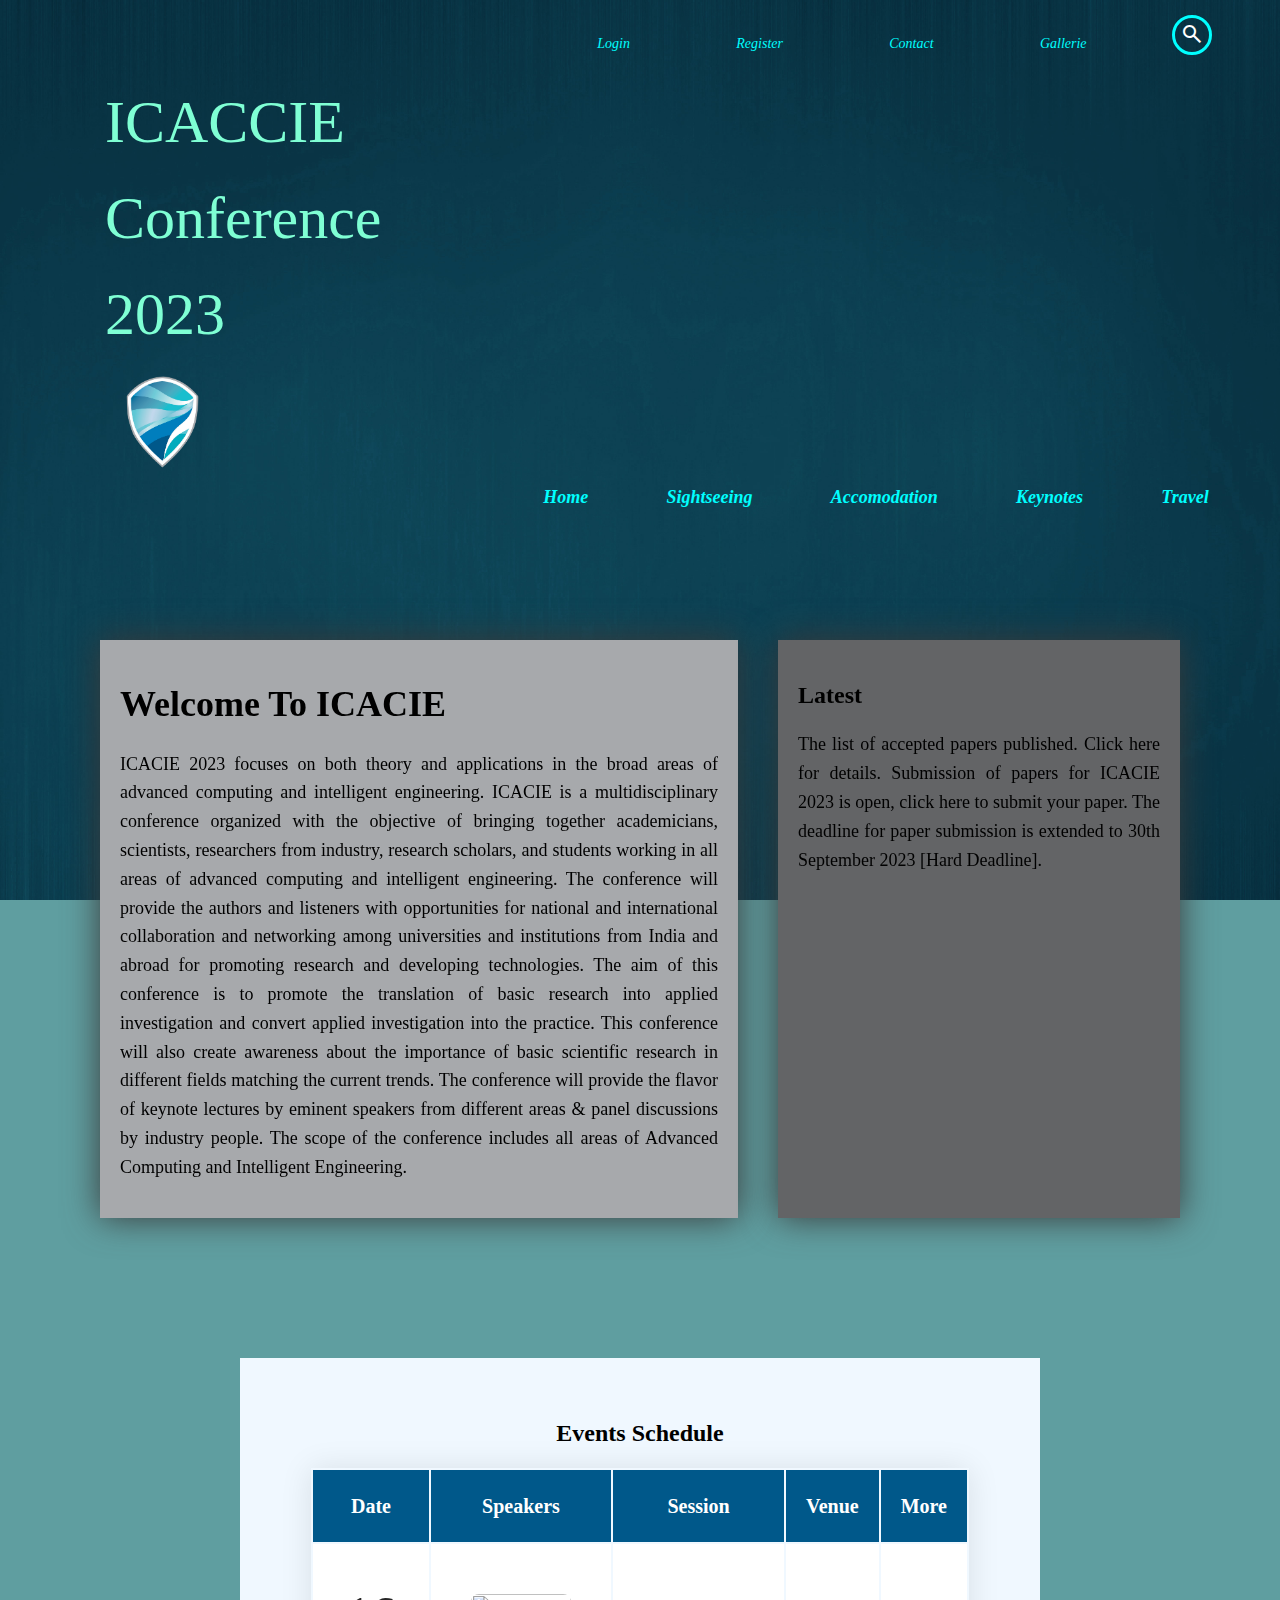
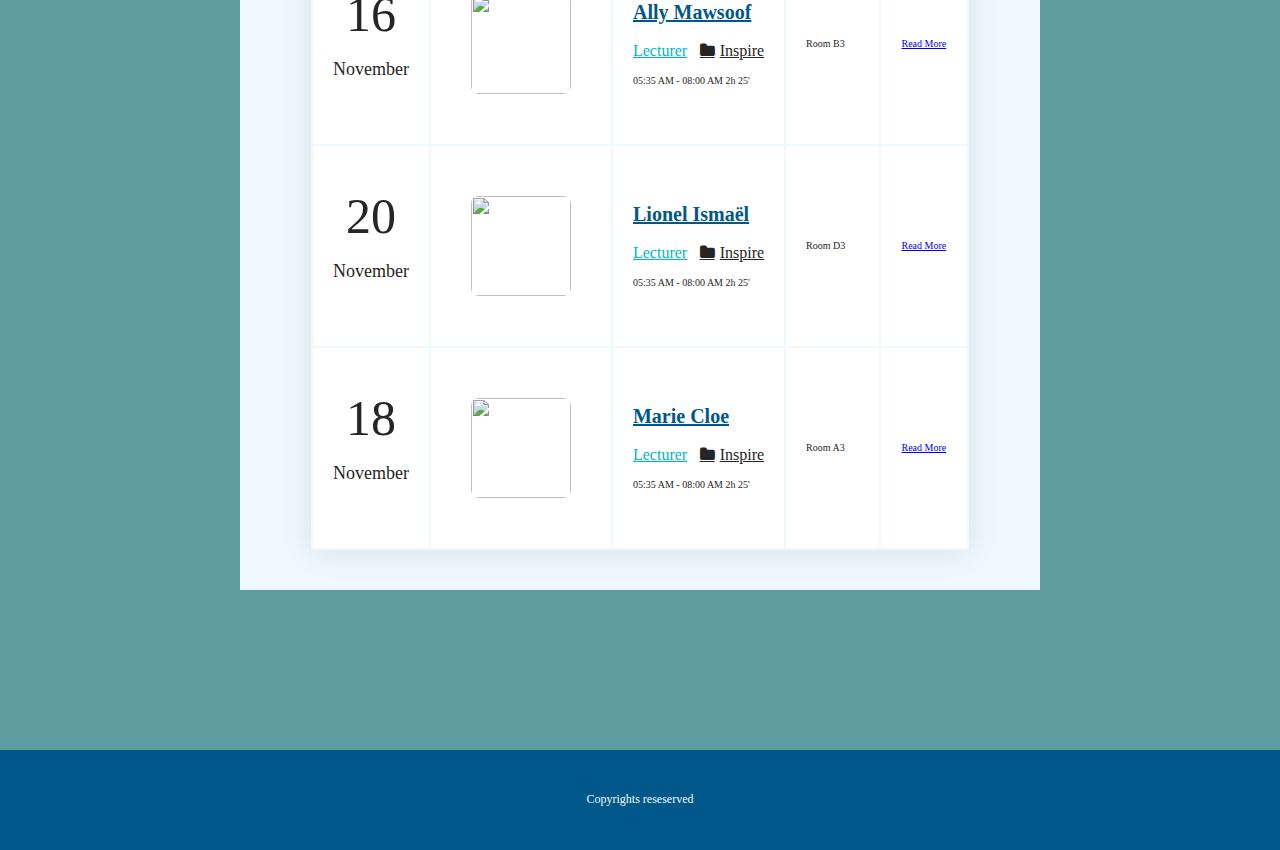
==== commit 8324ba0d: "accomodation" ====
--- a/index.html
+++ b/index.html
@@ -8,6 +8,8 @@
     <link rel="stylesheet" href="css/base.css">
     <link rel="stylesheet" href="css/main.css">
     <link rel="stylesheet" href="https://fonts.googleapis.com/icon?family=Material+Icons">
+    <link rel="stylesheet" href="https://fonts.googleapis.com/css2?family=Material+Symbols+Outlined:opsz,wght,FILL,GRAD@20..48,100..700,0..1,-50..200" />
+    <link rel="stylesheet" href="path/to/font-awesome/css/font-awesome.min.css">
     <title>ICACIE Conference</title>
 </head>
 <body>
@@ -38,11 +40,11 @@
             
             <nav class="navbar header__navbar">   
                 <ul class="header__list">
-                    <li class="navbar__item header__item"><a href="#">Home</a></li>
-                    <li class="navbar__item header__item"><a href="#">Sightseeing</a></li>
-                    <li class="navbar__item header__item"><a href="#">Accomodation</a></li>
-                    <li class="navbar__item header__item"><a href="#">Keynotes</a></li>
-                    <li class="navbar__item header__item"><a href="#">Travel</a></li> 
+                    <li class="navbar__item header__item"><a href="index.html">Home</a></li>
+                    <li class="navbar__item header__item"><a href="sightseeing.html">Sightseeing</a></li>
+                    <li class="navbar__item header__item"><a href="accomodation.html">Accomodation</a></li>
+                    <li class="navbar__item header__item"><a href="keynotes.html">Keynotes</a></li>
+                    <li class="navbar__item header__item"><a href="travel.html">Travel</a></li> 
                 </ul>
             </nav>
         </div>
@@ -59,9 +61,9 @@
                     <p>
                         The list of accepted papers published. Click here for details.
                     
-                        Submission of papers for ICACIE 2022 is open, click here to submit your paper.
+                        Submission of papers for ICACIE 2023 is open, click here to submit your paper.
                     
-                        The deadline for paper submission is extended to 30th September 2022 [Hard Deadline].
+                        The deadline for paper submission is extended to 30th September 2023 [Hard Deadline].
                     </p>
                 </aside>
             </section> 
--- a/css/component.css
+++ b/css/component.css
@@ -1,3 +1,4 @@
+@import url(main.css);
 /*****************HEADER*******************/
 
 
@@ -110,6 +111,7 @@
     margin: 2rem 2rem 2rem 2rem;
     padding: 2rem 2rem 2rem 2rem;
     width: 80rem;
+    text-align: justify;
     background-color: var(--C0);
     filter: drop-shadow( 0 0 1.75rem rgb(58, 58, 58));
 }
@@ -122,6 +124,7 @@
     margin: 2rem 2rem 2rem 2rem;
     padding: 2rem 2rem 2rem 2rem;
     width: 50rem;
+    text-align: justify;
     background-color:  var(--C7);
     filter: drop-shadow( 0 0 1.75rem rgb(58, 58, 58));
 }
@@ -161,3 +164,130 @@
     color: aliceblue;
     font-size: 1.2rem;
 }
+
+/*******************************keynotes************************/
+
+.main_keynote{
+    width: 60vw;
+    height: auto;
+    background-color: aliceblue;
+    margin: 0 auto;
+}
+
+.keynote_section{
+    padding: 4rem;
+}
+
+.event-img{
+    display: flex;
+    justify-content: center;
+    margin: 2rem;
+}
+
+ .event-img img {
+    width: 20rem;
+    height: 20rem;
+    border-radius: 0.8rem;
+
+}
+
+.main_keynote .card{
+    margin: 0 auto;
+    padding: 6rem;
+    width: 55rem;
+    height: 70rem;
+    background-color: var(--C4);
+    text-align: justify;
+    border-radius: 4rem;
+}
+
+.card .card_button{
+    display: flex;
+    justify-content: center;
+}
+
+.keynote_section .card button{
+    background-color: var(--C5);
+    border-radius: 0.8rem;
+    border-style: none;
+    box-sizing: border-box;
+    color: #FFFFFF;
+    cursor: pointer;
+    display: inline-block;
+    font-family: "Haas Grot Text R Web", "Helvetica Neue", Helvetica, Arial, sans-serif;
+    font-size: 1.4rem;
+    font-weight: 500;
+    height: 4rem;
+    line-height: 2rem;
+    list-style: none;
+    margin: 0;
+    outline: none;
+    padding: 1rem 1.6rem;
+    position: relative;
+    text-align: center;
+    text-decoration: none;
+    transition: color 100ms;
+    vertical-align: baseline;
+    user-select: none;
+    -webkit-user-select: none;
+    touch-action: manipulation;
+}
+
+/*******************************Accomodation & Travel************************/
+.main_accomodation{
+    width: 100%;
+}
+
+.main_accomodation .accomodation_h1{
+    margin-left: 4rem;
+    margin-top: 4rem;
+    color: var(--C4);
+}
+
+.section_hotel{
+    width: 100vw;
+    height: auto; 
+}
+
+.section_hotel{
+    display: flex;
+    flex-wrap: wrap;
+}
+
+.section_hotel .card{
+    height: 70rem;
+    width: 40rem;
+    background-color: #FFFFFF;
+    margin: 4rem;
+    padding: 4rem;
+    display: flex;
+    flex-direction: column;
+    justify-items: center;
+}
+
+.section_hotel .card .hotel-img{
+    display: flex;
+    justify-content: center;
+}
+
+.section_hotel .card .hotel-img img{
+    height: 30rem;
+    width: auto;
+}
+
+.card .card_button button{
+    background-color: var(--C5);
+    border-radius: 0.8rem;
+    border-style: none;
+    color: #FFFFFF;
+    cursor: pointer;
+    font-size: 1.4rem;
+    font-weight: 500;
+    height: 4rem;
+    list-style: none;
+    margin: 0;
+    padding: 1rem 1.6rem;
+    text-align: center;
+    text-decoration: none;
+    transition: color 100ms;
+}
--- a/css/base.css
+++ b/css/base.css
@@ -8,8 +8,6 @@
 }
 
 :root {
-    --blue: #1e90ff;
-    --white: #ffffff;
     --C0 : rgb(167,169,172);
     --C1 : rgb(0,125,190);
     --C2 : rgb(0,88,138);
@@ -30,6 +28,7 @@
     font-weight:400;
     line-height: 1.6;
     min-height: 100vh;
+    max-width: 100vw;
 }
 
 h1,
@@ -49,6 +48,11 @@
     font-size: 2.4rem;
 }
 
+h3 {
+    font-weight: 600;
+    font-size: 1.8rem;
+}
+
 p {
     font-weight: 400;
     font-size: 1.8rem;
--- a/css/main.css
+++ b/css/main.css
@@ -5,7 +5,7 @@
 .event-schedule-area .tab-content .table {
     -webkit-box-shadow: 0 0.1rem 3rem rgba(0, 0, 0, 0.1);
     box-shadow: 0 1px 30px rgba(0, 0, 0, 0.1);
-    margin-bottom: 0;
+    margin: 0 auto;
 }
 .event-schedule-area .tab-content .table thead {
     background-color: var(--C2);
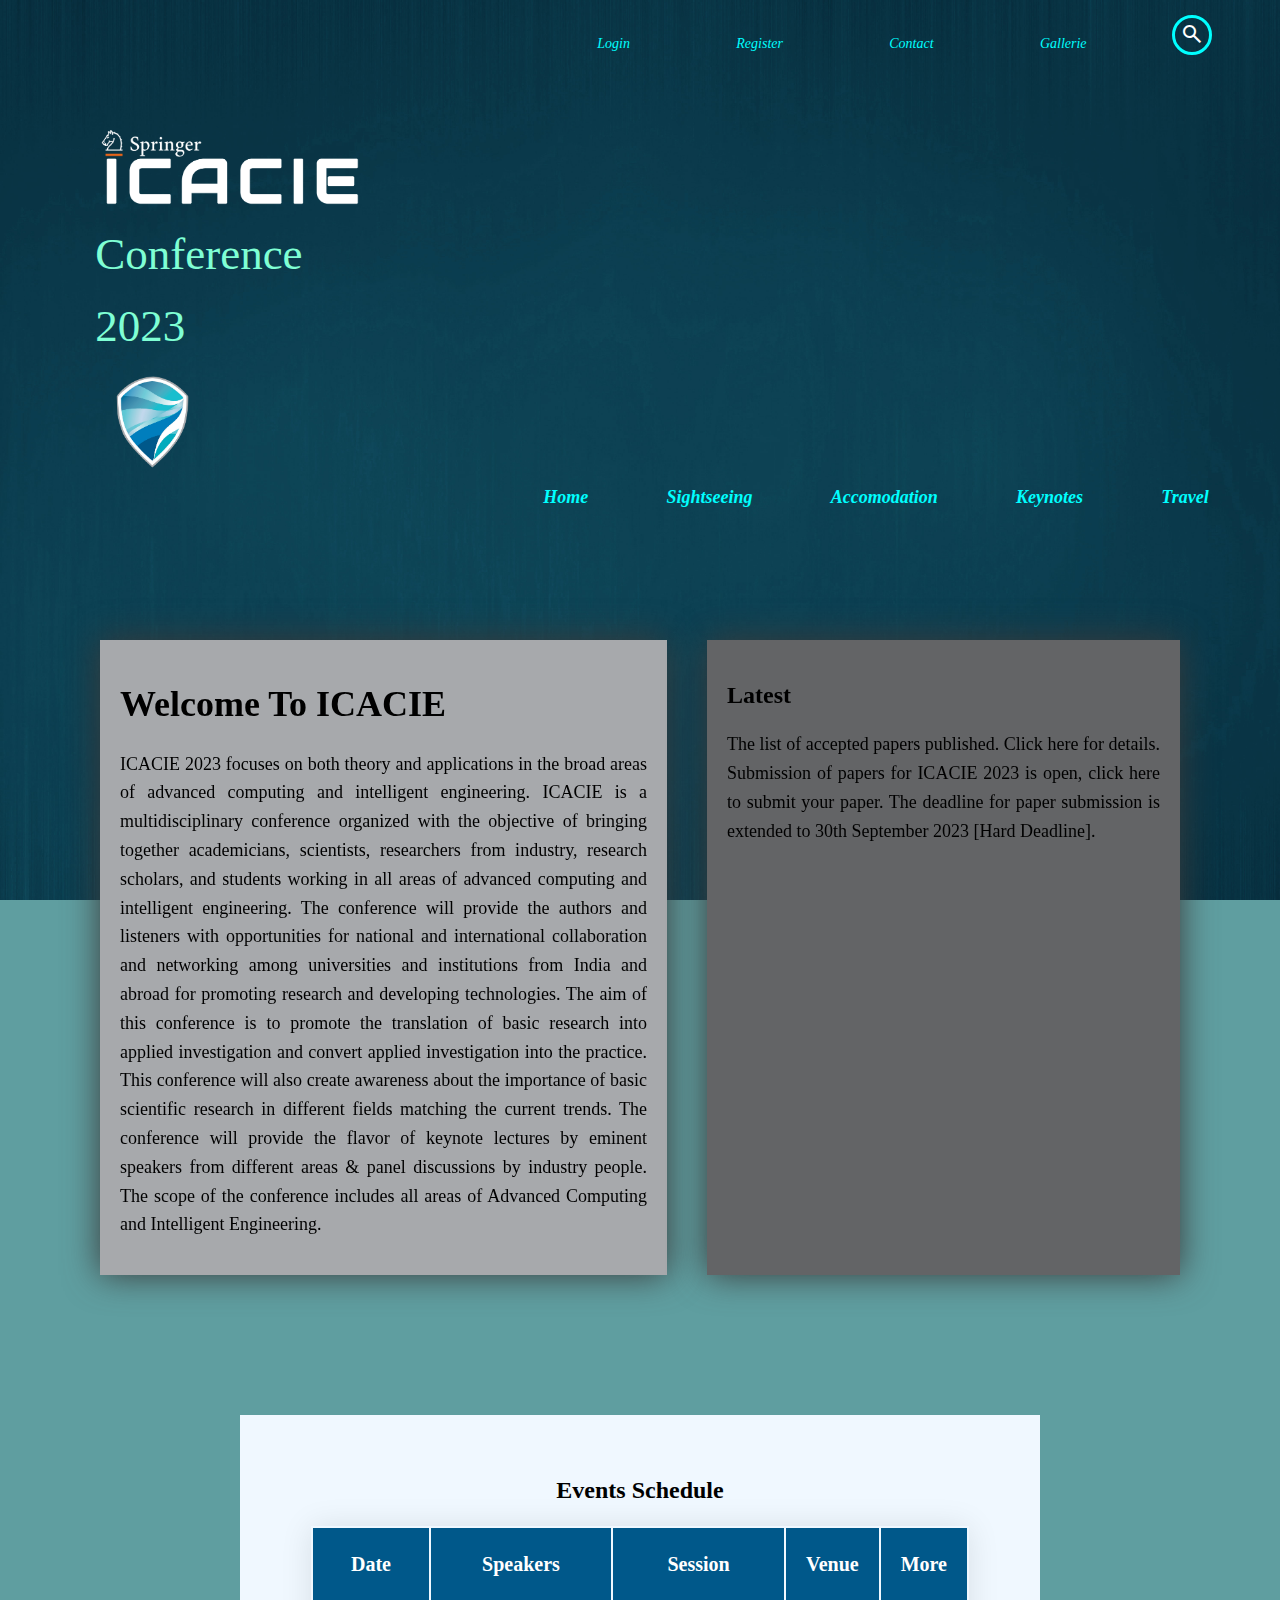
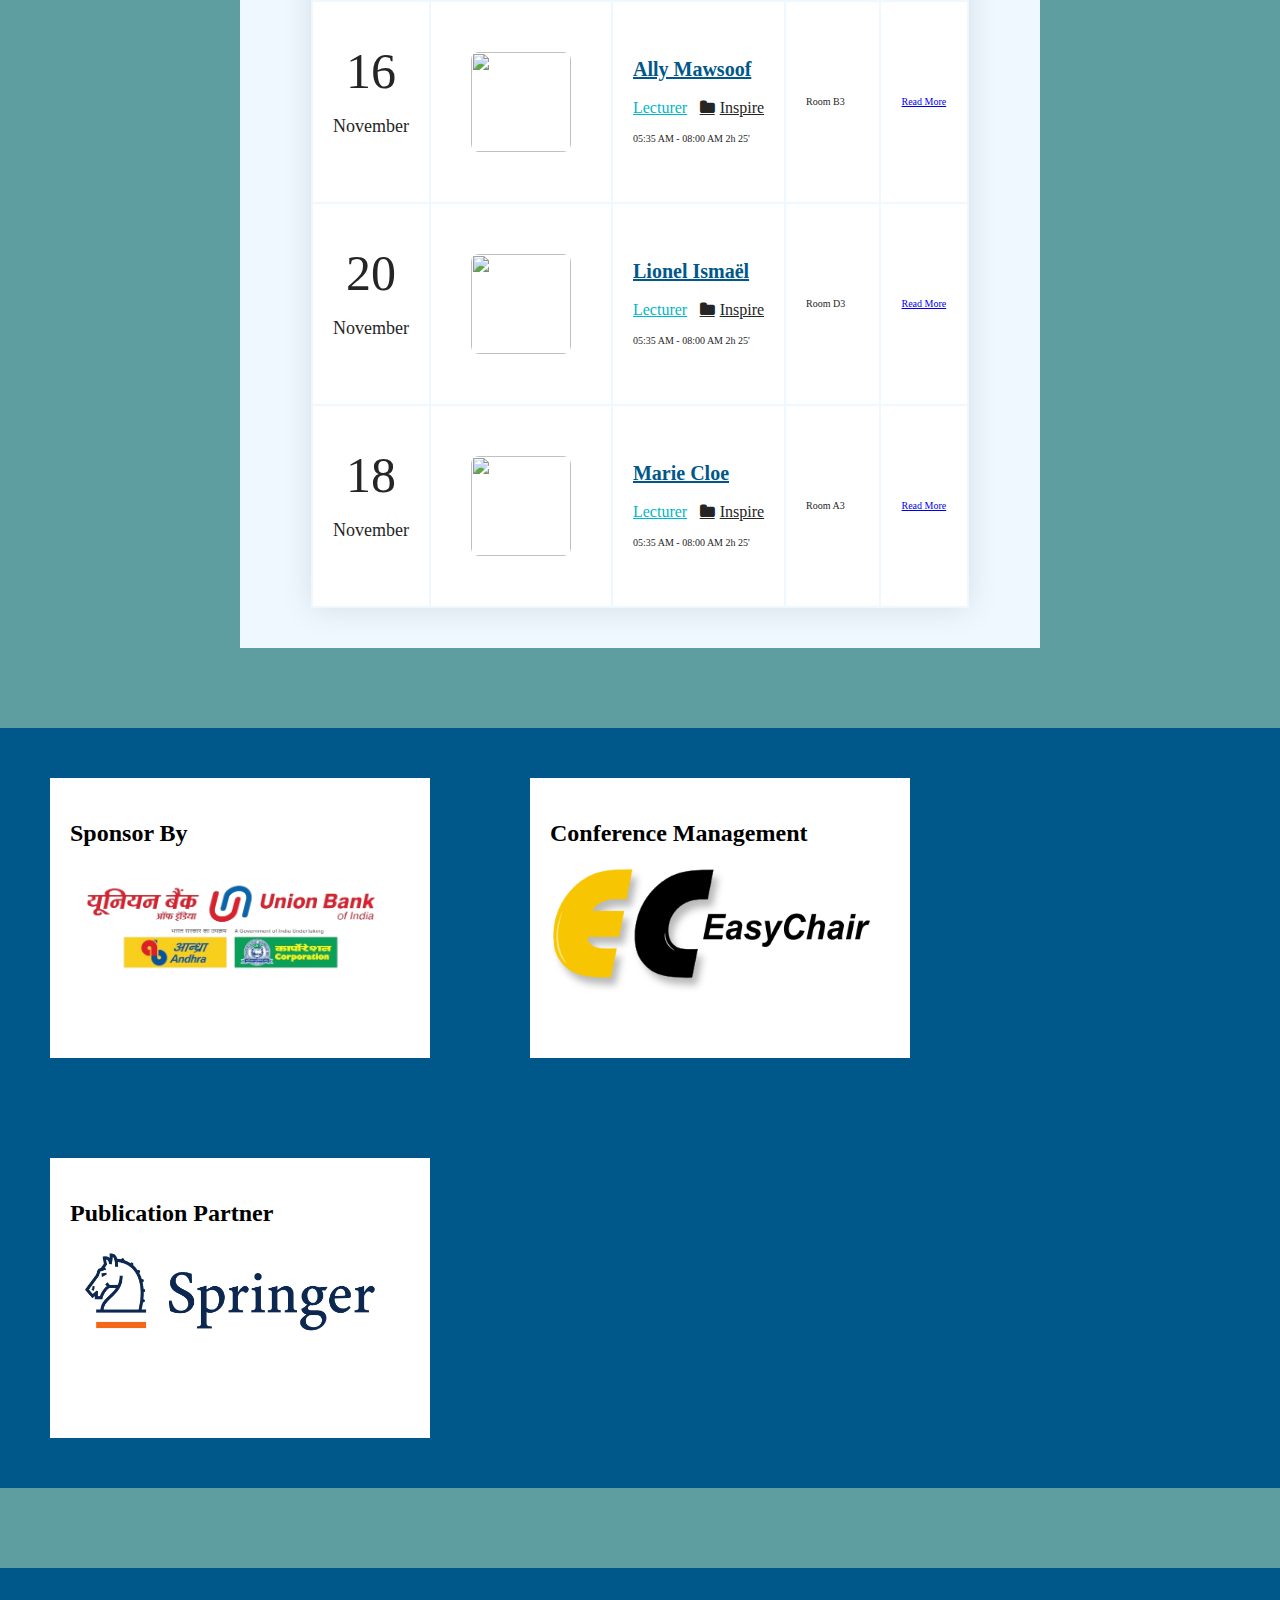
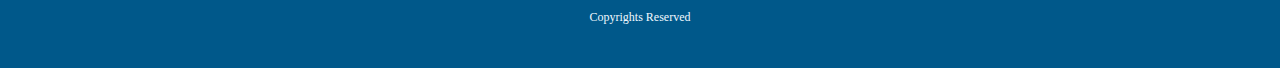
==== commit e41773be: "accomodation" ====
--- a/index.html
+++ b/index.html
@@ -34,7 +34,8 @@
         </nav>
         <div class="navbar__content">
             <div class="header_logo_title">
-                <span>ICACCIE Conference 2023</span>
+                <img class="img_logo_icacie" src="images/logo-icacie.png" alt="">
+                <span>Conference 2023</span>
                 <img class="img_logo" src="images/udm.png" alt="">
             </div>
             
@@ -73,156 +74,169 @@
 
                     <link href="https://maxcdn.bootstrapcdn.com/font-awesome/4.7.0/css/font-awesome.min.css" rel="stylesheet" />
 
-<div class="event-schedule-area">
-    <div class="container">
-        <div class="row">
-            <div class="col-lg-12">
-                <div class="tab-content">
-                    <div class="tab-pane">
-                        <div class="table-responsive">
-                            <table class="table">
-                                <thead>
-                                    <tr>
-                                        <th class="text-center" scope="col">Date</th>
-                                        <th scope="col">Speakers</th>
-                                        <th scope="col">Session</th>
-                                        <th scope="col">Venue</th>
-                                        <th class="text-center" scope="col">More</th>
-                                    </tr>
-                                </thead>
-                                <tbody>
-                                    <tr class="inner-box">
-                                        <th scope="row">
-                                            <div class="event-date">
-                                                <span>16</span>
-                                                <p>November</p>
+                    <div class="event-schedule-area">
+                        <div class="container">
+                            <div class="row">
+                                <div class="col-lg-12">
+                                    <div class="tab-content">
+                                        <div class="tab-pane">
+                                            <div class="table-responsive">
+                                                <table class="table">
+                                                    <thead>
+                                                        <tr>
+                                                            <th class="text-center" scope="col">Date</th>
+                                                            <th scope="col">Speakers</th>
+                                                            <th scope="col">Session</th>
+                                                            <th scope="col">Venue</th>
+                                                            <th class="text-center" scope="col">More</th>
+                                                        </tr>
+                                                    </thead>
+                                                    <tbody>
+                                                        <tr class="inner-box">
+                                                            <th scope="row">
+                                                                <div class="event-date">
+                                                                    <span>16</span>
+                                                                    <p>November</p>
+                                                                </div>
+                                                            </th>
+                                                            <td>
+                                                                <div class="event-img">
+                                                                    <img src="https://bootdey.com/img/Content/avatar/avatar1.png" alt="" />
+                                                                </div>
+                                                            </td>
+                                                            <td>
+                                                                <div class="event-wrap">
+                                                                    <h3><a href="#">Ally Mawsoof</a></h3>
+                                                                    <div class="meta">
+                                                                        <div class="organizers">
+                                                                            <a href="#">Lecturer</a>
+                                                                        </div>
+                                                                        <div class="categories">
+                                                                            <a href="#">Inspire</a>
+                                                                        </div>
+                                                                        <div class="time">
+                                                                            <span>05:35 AM - 08:00 AM 2h 25'</span>
+                                                                        </div>
+                                                                    </div>
+                                                                </div>
+                                                            </td>
+                                                            <td>
+                                                                <div class="r-no">
+                                                                    <span>Room B3</span>
+                                                                </div>
+                                                            </td>
+                                                            <td>
+                                                                <div class="primary-btn">
+                                                                    <a class="btn btn-primary" href="#">Read More</a>
+                                                                </div>
+                                                            </td>
+                                                        </tr>
+                                                        <tr class="inner-box">
+                                                            <th scope="row">
+                                                                <div class="event-date">
+                                                                    <span>20</span>
+                                                                    <p>November</p>
+                                                                </div>
+                                                            </th>
+                                                            <td>
+                                                                <div class="event-img">
+                                                                    <img src="https://bootdey.com/img/Content/avatar/avatar2.png" alt="" />
+                                                                </div>
+                                                            </td>
+                                                            <td>
+                                                                <div class="event-wrap">
+                                                                    <h3><a href="#">Lionel Ismaël</a></h3>
+                                                                    <div class="meta">
+                                                                        <div class="organizers">
+                                                                            <a href="#">Lecturer</a>
+                                                                        </div>
+                                                                        <div class="categories">
+                                                                            <a href="#">Inspire</a>
+                                                                        </div>
+                                                                        <div class="time">
+                                                                            <span>05:35 AM - 08:00 AM 2h 25'</span>
+                                                                        </div>
+                                                                    </div>
+                                                                </div>
+                                                            </td>
+                                                            <td>
+                                                                <div class="r-no">
+                                                                    <span>Room D3</span>
+                                                                </div>
+                                                            </td>
+                                                            <td>
+                                                                <div class="primary-btn">
+                                                                    <a class="btn btn-primary" href="#">Read More</a>
+                                                                </div>
+                                                            </td>
+                                                        </tr>
+                                                        <tr class="inner-box border-bottom-0">
+                                                            <th scope="row">
+                                                                <div class="event-date">
+                                                                    <span>18</span>
+                                                                    <p>November</p>
+                                                                </div>
+                                                            </th>
+                                                            <td>
+                                                                <div class="event-img">
+                                                                    <img src="https://bootdey.com/img/Content/avatar/avatar3.png" alt="" />
+                                                                </div>
+                                                            </td>
+                                                            <td>
+                                                                <div class="event-wrap">
+                                                                    <h3><a href="#">Marie Cloe</a></h3>
+                                                                    <div class="meta">
+                                                                        <div class="organizers">
+                                                                            <a href="#">Lecturer</a>
+                                                                        </div>
+                                                                        <div class="categories">
+                                                                            <a href="#">Inspire</a>
+                                                                        </div>
+                                                                        <div class="time">
+                                                                            <span>05:35 AM - 08:00 AM 2h 25'</span>
+                                                                        </div>
+                                                                    </div>
+                                                                </div>
+                                                            </td>
+                                                            <td>
+                                                                <div class="r-no">
+                                                                    <span>Room A3</span>
+                                                                </div>
+                                                            </td>
+                                                            <td>
+                                                                <div class="primary-btn">
+                                                                    <a class="btn btn-primary" href="#">Read More</a>
+                                                                </div>
+                                                            </td>
+                                                        </tr>
+                                                    </tbody>
+                                                </table>
                                             </div>
-                                        </th>
-                                        <td>
-                                            <div class="event-img">
-                                                <img src="https://bootdey.com/img/Content/avatar/avatar1.png" alt="" />
-                                            </div>
-                                        </td>
-                                        <td>
-                                            <div class="event-wrap">
-                                                <h3><a href="#">Ally Mawsoof</a></h3>
-                                                <div class="meta">
-                                                    <div class="organizers">
-                                                        <a href="#">Lecturer</a>
-                                                    </div>
-                                                    <div class="categories">
-                                                        <a href="#">Inspire</a>
-                                                    </div>
-                                                    <div class="time">
-                                                        <span>05:35 AM - 08:00 AM 2h 25'</span>
-                                                    </div>
-                                                </div>
-                                            </div>
-                                        </td>
-                                        <td>
-                                            <div class="r-no">
-                                                <span>Room B3</span>
-                                            </div>
-                                        </td>
-                                        <td>
-                                            <div class="primary-btn">
-                                                <a class="btn btn-primary" href="#">Read More</a>
-                                            </div>
-                                        </td>
-                                    </tr>
-                                    <tr class="inner-box">
-                                        <th scope="row">
-                                            <div class="event-date">
-                                                <span>20</span>
-                                                <p>November</p>
-                                            </div>
-                                        </th>
-                                        <td>
-                                            <div class="event-img">
-                                                <img src="https://bootdey.com/img/Content/avatar/avatar2.png" alt="" />
-                                            </div>
-                                        </td>
-                                        <td>
-                                            <div class="event-wrap">
-                                                <h3><a href="#">Lionel Ismaël</a></h3>
-                                                <div class="meta">
-                                                    <div class="organizers">
-                                                        <a href="#">Lecturer</a>
-                                                    </div>
-                                                    <div class="categories">
-                                                        <a href="#">Inspire</a>
-                                                    </div>
-                                                    <div class="time">
-                                                        <span>05:35 AM - 08:00 AM 2h 25'</span>
-                                                    </div>
-                                                </div>
-                                            </div>
-                                        </td>
-                                        <td>
-                                            <div class="r-no">
-                                                <span>Room D3</span>
-                                            </div>
-                                        </td>
-                                        <td>
-                                            <div class="primary-btn">
-                                                <a class="btn btn-primary" href="#">Read More</a>
-                                            </div>
-                                        </td>
-                                    </tr>
-                                    <tr class="inner-box border-bottom-0">
-                                        <th scope="row">
-                                            <div class="event-date">
-                                                <span>18</span>
-                                                <p>November</p>
-                                            </div>
-                                        </th>
-                                        <td>
-                                            <div class="event-img">
-                                                <img src="https://bootdey.com/img/Content/avatar/avatar3.png" alt="" />
-                                            </div>
-                                        </td>
-                                        <td>
-                                            <div class="event-wrap">
-                                                <h3><a href="#">Marie Cloe</a></h3>
-                                                <div class="meta">
-                                                    <div class="organizers">
-                                                        <a href="#">Lecturer</a>
-                                                    </div>
-                                                    <div class="categories">
-                                                        <a href="#">Inspire</a>
-                                                    </div>
-                                                    <div class="time">
-                                                        <span>05:35 AM - 08:00 AM 2h 25'</span>
-                                                    </div>
-                                                </div>
-                                            </div>
-                                        </td>
-                                        <td>
-                                            <div class="r-no">
-                                                <span>Room A3</span>
-                                            </div>
-                                        </td>
-                                        <td>
-                                            <div class="primary-btn">
-                                                <a class="btn btn-primary" href="#">Read More</a>
-                                            </div>
-                                        </td>
-                                    </tr>
-                                </tbody>
-                            </table>
+                                        </div>
+                                    </div>
+                                </div>
+                                <!-- /col end-->
+                            </div>
+                            <!-- /row end-->
                         </div>
                     </div>
                 </div>
-            </div>
-            <!-- /col end-->
-        </div>
-        <!-- /row end-->
-    </div>
-</div>
+            </section>
+
+            <section class="sponsor">
+                <div class="sponsor_box">
+                    <h2>Sponsor By</h2>
+                    <img class="img_sponsor" src="images/sponsor_bank.png" alt="">
                 </div>
+                <div class="sponsor_box">
+                    <h2>Conference Management</h2>
+                    <img class="img_sponsor" src="images/sponsor_easychair.png" alt=""></div>
+                <div class="sponsor_box">
+                    <h2>Publication Partner</h2>
+                    <img class="img_sponsor" src="images/sponsor_springer.png" alt=""></div>
             </section>
         </main>
     </div>
-    <footer class="footer"><span>Copyrights reseserved</span></footer>
+    <footer class="footer"><span>Copyrights Reserved</span></footer>
 </body>
 </html>--- a/css/component.css
+++ b/css/component.css
@@ -25,7 +25,7 @@
     display: flex;
     flex-direction: column;
     align-items: flex-start;
-    margin: 0 0 5rem 0;
+    margin: 0 10rem 5rem 0;
 }
 
 .img_logo{
@@ -35,10 +35,17 @@
     
 }
 
+.img_logo_icacie{
+    height: 10rem;
+    width: auto;
+    margin: 0 0rem 0rem 10rem;
+}
+
+
 .navbar__content > .header_logo_title > span{
-    font-size: 6rem;
+    font-size: 4.5rem;
     color: aquamarine;
-    margin: 0 0 0 10.5rem;
+    margin: 0rem 0 0 10.5rem;
     
 }
 
@@ -96,13 +103,11 @@
 .main{
     padding-bottom: 8rem;
     width: auto;
-
 }
 
 .ICACIE_Section{
     margin: 4rem 4rem 4rem 4rem;
     width: auto;
-   
     padding: 4rem 4rem 4rem 4rem;
     display: flex;
 }
@@ -110,7 +115,7 @@
 .ICACIE_Welcome{
     margin: 2rem 2rem 2rem 2rem;
     padding: 2rem 2rem 2rem 2rem;
-    width: 80rem;
+    width: 60rem;
     text-align: justify;
     background-color: var(--C0);
     filter: drop-shadow( 0 0 1.75rem rgb(58, 58, 58));
@@ -135,12 +140,10 @@
 
 .section__schedule{
     margin: 4rem 4rem 4rem 4rem;
-    
     width: auto;
     padding: 4rem 4rem 4rem 4rem;
     display: flex;
-    justify-content: center;
-    
+    justify-content: center; 
 }
 
 .schedule{
@@ -150,6 +153,26 @@
 }
 .schedule > h2{
     text-align: center;
+}
+
+.sponsor{
+    background-color: var(--C2);
+    height: auto;
+    display: flex;
+    flex-wrap: wrap;
+}
+
+.sponsor .sponsor_box{
+    height: 28rem;
+    width: 38rem;
+    margin: 5rem;
+    padding: 2rem;
+    background-color: #FFFFFF;
+}
+
+.sponsor .sponsor_box > img{
+    width: 32rem;
+    height: auto;
 }
 
 .footer{
@@ -252,17 +275,18 @@
 .section_hotel{
     display: flex;
     flex-wrap: wrap;
+    justify-content: center;
 }
 
 .section_hotel .card{
-    height: 70rem;
-    width: 40rem;
+    width: 25%;
     background-color: #FFFFFF;
     margin: 4rem;
     padding: 4rem;
     display: flex;
     flex-direction: column;
     justify-items: center;
+    min-width: 20rem;
 }
 
 .section_hotel .card .hotel-img{
@@ -270,9 +294,15 @@
     justify-content: center;
 }
 
+.section_hotel .card .hotel-img{
+    width: 100%;
+    height:30rem;
+}
+
 .section_hotel .card .hotel-img img{
-    height: 30rem;
-    width: auto;
+    height: 100%;
+    width: 100%;
+
 }
 
 .card .card_button button{
@@ -291,3 +321,10 @@
     text-decoration: none;
     transition: color 100ms;
 }
+
+.card .visit-img >img{
+    width: 32rem;
+    height : auto;
+}
+
+
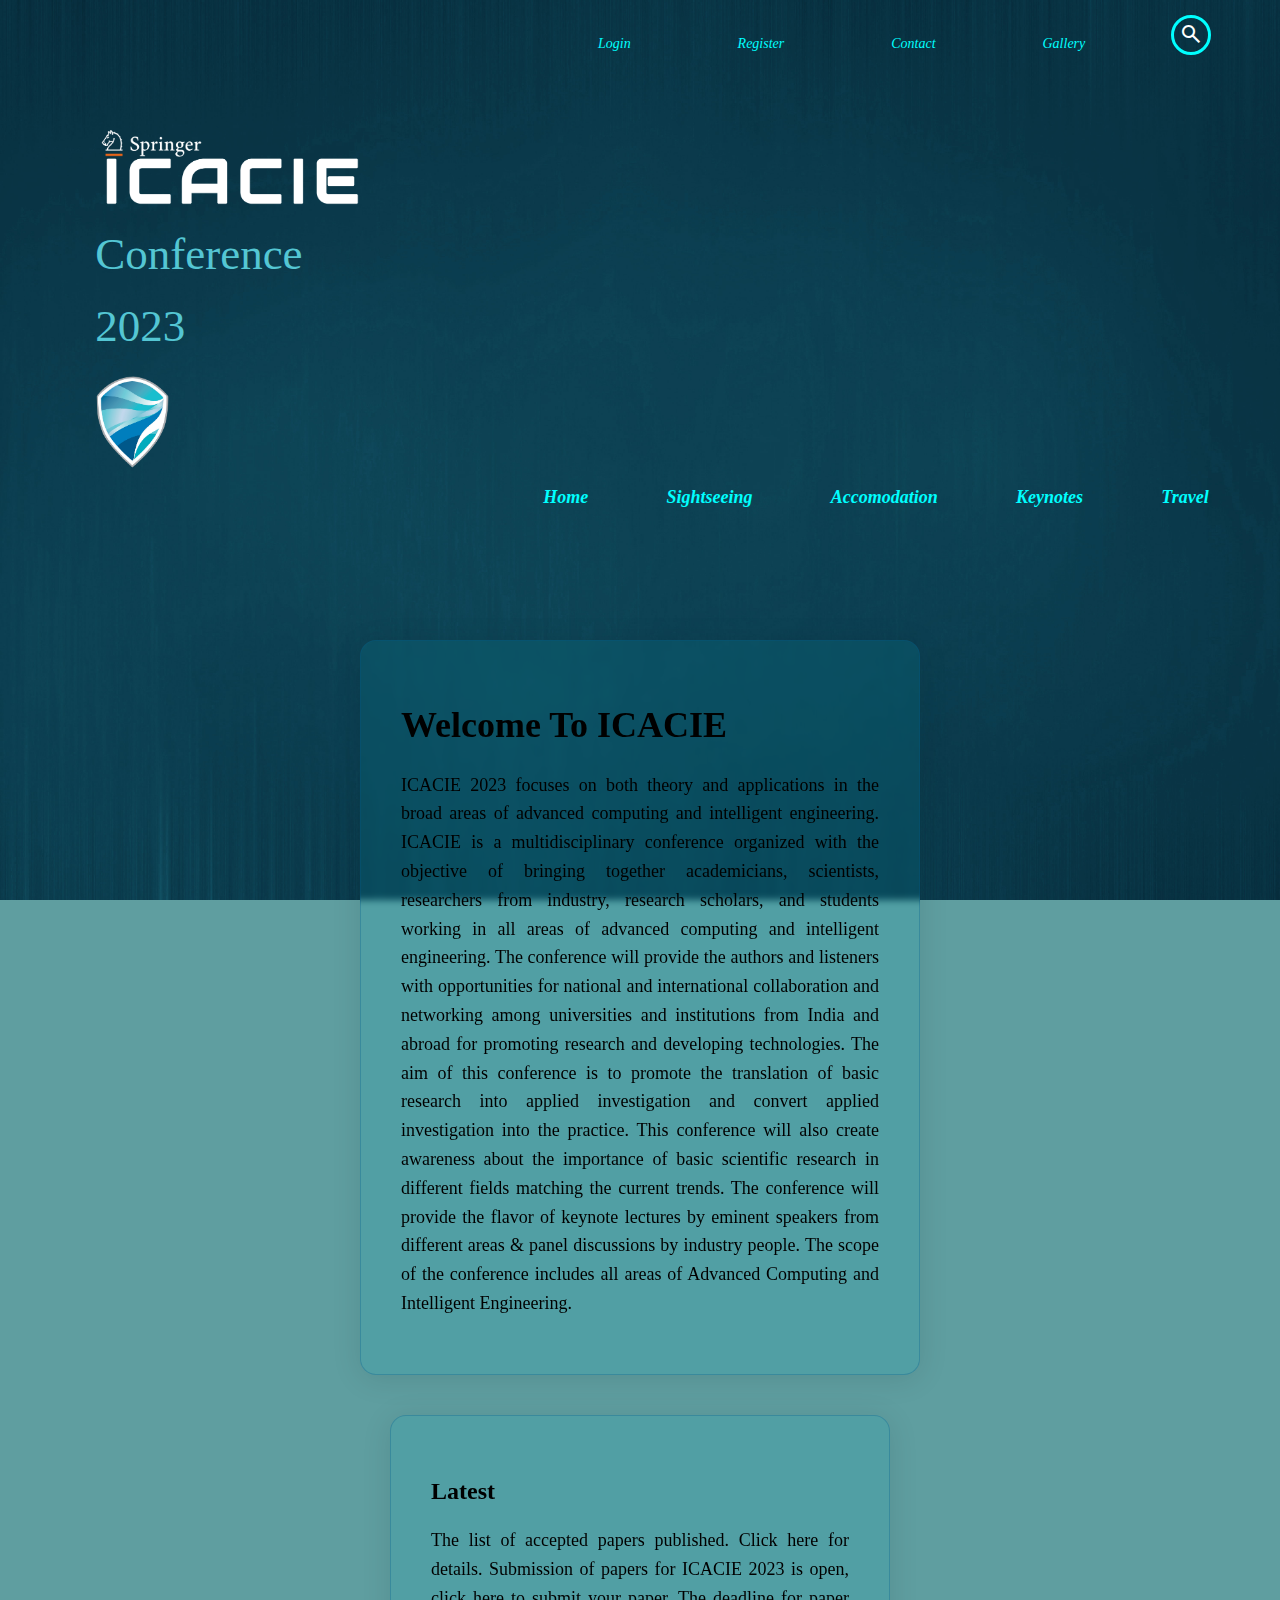
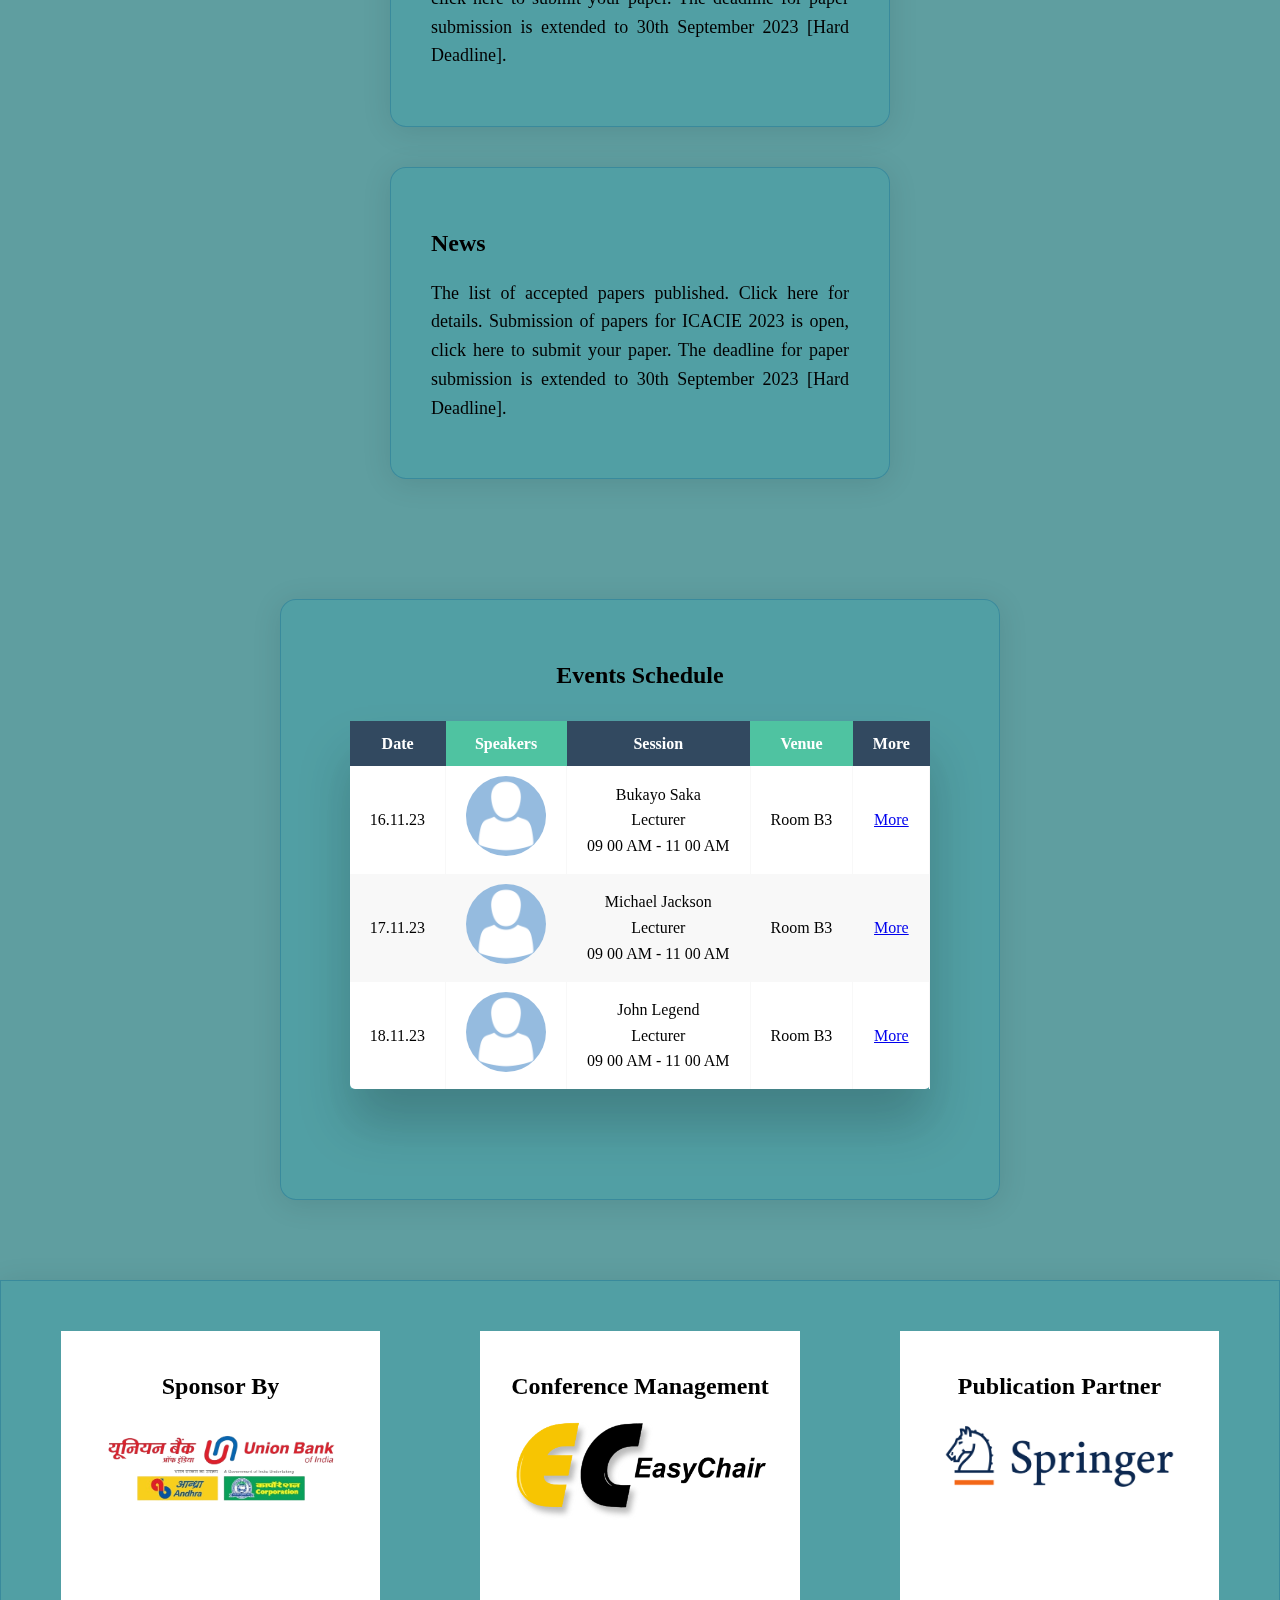
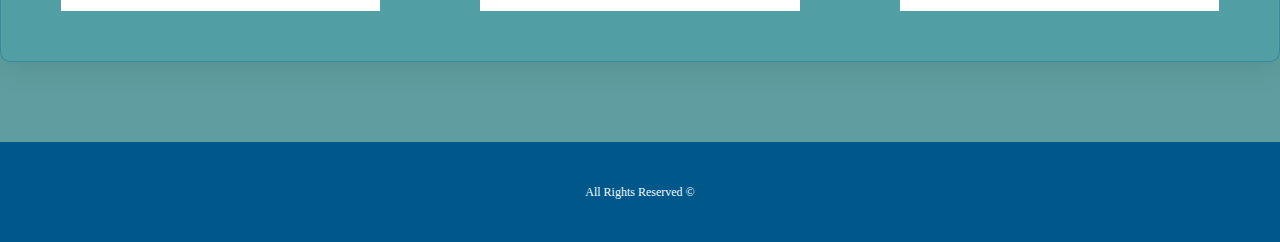
==== commit b6a909b0: "addcss" ====
--- a/index.html
+++ b/index.html
@@ -10,6 +10,7 @@
     <link rel="stylesheet" href="https://fonts.googleapis.com/icon?family=Material+Icons">
     <link rel="stylesheet" href="https://fonts.googleapis.com/css2?family=Material+Symbols+Outlined:opsz,wght,FILL,GRAD@20..48,100..700,0..1,-50..200" />
     <link rel="stylesheet" href="path/to/font-awesome/css/font-awesome.min.css">
+    <link rel="stylesheet" href="https://cdnjs.cloudflare.com/ajax/libs/font-awesome/4.7.0/css/font-awesome.min.css">
     <title>ICACIE Conference</title>
 </head>
 <body>
@@ -19,7 +20,7 @@
                 <li class="navbar__item header__item-top"><a href="#">Login</a></li>
                 <li class="navbar__item header__item-top"><a href="#">Register</a></li>
                 <li class="navbar__item header__item-top"><a href="#">Contact</a></li>
-                <li class="navbar__item header__item-top"><a href="#">Gallerie</a></li>
+                <li class="navbar__item header__item-top"><a href="#">Gallery</a></li>
                 <li class="navbar__item header__item-top">
                     <div class="box">
                     <form name="search">
@@ -37,8 +38,7 @@
                 <img class="img_logo_icacie" src="images/logo-icacie.png" alt="">
                 <span>Conference 2023</span>
                 <img class="img_logo" src="images/udm.png" alt="">
-            </div>
-            
+            </div>          
             <nav class="navbar header__navbar">   
                 <ul class="header__list">
                     <li class="navbar__item header__item"><a href="index.html">Home</a></li>
@@ -49,6 +49,26 @@
                 </ul>
             </nav>
         </div>
+    <!-- Simulate a smartphone / tablet -->
+    <div class="mobile-container">
+        <!-- Top Navigation Menu -->
+        <div class="topnav">
+            <div id="myLinks">
+                <a href="#">Login</a>
+                <a href="#">Register</a>
+                <a href="#">Contact</a>
+                <a href="#">Gallery</a>
+                <a href="index.html">Home</a>
+                <a href="sightseeing.html">Sightseeing</a>
+                <a href="accomodation.html">Accomodation</a>
+                <a href="keynotes.html">Keynotes</a>
+                <a href="travel.html">Travel</a>
+            </div>
+            <a href="javascript:void(0);" class="icon" onclick="myFunction()">
+              <i class="fa fa-bars"></i>
+            </a>
+        </div>
+        </div>
     </header>
     <div class="content">
         <main class="main">
@@ -57,173 +77,76 @@
                     <h1>Welcome To ICACIE</h1>
                     <p>ICACIE 2023 focuses on both theory and applications in the broad areas of advanced computing and intelligent engineering. ICACIE is a multidisciplinary conference organized with the objective of bringing together academicians, scientists, researchers from industry, research scholars, and students working in all areas of advanced computing and intelligent engineering. The conference will provide the authors and listeners with opportunities for national and international collaboration and networking among universities and institutions from India and abroad for promoting research and developing technologies. The aim of this conference is to promote the translation of basic research into applied investigation and convert applied investigation into the practice. This conference will also create awareness about the importance of basic scientific research in different fields matching the current trends. The conference will provide the flavor of keynote lectures by eminent speakers from different areas & panel discussions by industry people. The scope of the conference includes all areas of Advanced Computing and Intelligent Engineering.</p>
                 </article>
-                <aside class="ICACIE_Info">
-                    <h2>Latest</h2>
-                    <p>
-                        The list of accepted papers published. Click here for details.
-                    
-                        Submission of papers for ICACIE 2023 is open, click here to submit your paper.
-                    
-                        The deadline for paper submission is extended to 30th September 2023 [Hard Deadline].
-                    </p>
-                </aside>
+                <div class="aside">
+                    <aside class="ICACIE_Info">
+                        <h2>Latest</h2>
+                        <p>
+                            The list of accepted papers published. Click here for details.
+                            
+                            Submission of papers for ICACIE 2023 is open, click here to submit your paper.
+                            
+                            The deadline for paper submission is extended to 30th September 2023 [Hard Deadline].
+                        </p>
+                    </aside>
+                    <aside class="ICACIE_Info">
+                        <h2>News</h2>
+                        <p>
+                            The list of accepted papers published. Click here for details.
+                            
+                            Submission of papers for ICACIE 2023 is open, click here to submit your paper.
+                            
+                            The deadline for paper submission is extended to 30th September 2023 [Hard Deadline].
+                        </p>
+                    </aside>
+                </div>
             </section> 
             <section class="section__schedule">
                 <div class="schedule">
                     <h2>Events Schedule</h2>
 
-                    <link href="https://maxcdn.bootstrapcdn.com/font-awesome/4.7.0/css/font-awesome.min.css" rel="stylesheet" />
+                    <div class="table-wrapper">
+                        <table class="fl-table">
+                            <thead>
+                            <tr>
+                                <th>Date</th>
+                                <th>Speakers</th>
+                                <th>Session</th>
+                                <th>Venue</th>
+                                <th>More</th>
+                            </tr>
+                            </thead>
+                            <tbody>
+                            <tr>
+                                <td>16.11.23</td>
+                                <td><img class= "profile-pic" src="images/profile.png" alt=""></td>
+                                <td><div>Bukayo Saka</div><div>Lecturer</div><div>09 00 AM - 11 00 AM</div></td>
+                                <td>Room B3</td>
+                                <td><a href="keynotes.html">More</a></td>
+                            </tr>
+                            <tr>
+                                <td>17.11.23</td>
+                                <td><img class= "profile-pic" src="images/profile.png" alt=""></td>
+                                <td><div>Michael Jackson</div><div>Lecturer</div><div>09 00 AM - 11 00 AM</div></td>
+                                <td>Room B3</td>
+                                <td><a href="keynotes.html">More</a></td>
+                            </tr>
+                            <tr>
+                                <td>18.11.23</td>
+                                <td><img class= "profile-pic" src="images/profile.png" alt=""></td>
+                                <td><div>John Legend</div><div>Lecturer</div><div>09 00 AM - 11 00 AM</div></td>
+                                <td>Room B3</td>
+                                <td><a href="keynotes.html">More</a></td>
+                            </tr>
+                            <tbody>
+                        </table>
+                    </div>
 
-                    <div class="event-schedule-area">
-                        <div class="container">
-                            <div class="row">
-                                <div class="col-lg-12">
-                                    <div class="tab-content">
-                                        <div class="tab-pane">
-                                            <div class="table-responsive">
-                                                <table class="table">
-                                                    <thead>
-                                                        <tr>
-                                                            <th class="text-center" scope="col">Date</th>
-                                                            <th scope="col">Speakers</th>
-                                                            <th scope="col">Session</th>
-                                                            <th scope="col">Venue</th>
-                                                            <th class="text-center" scope="col">More</th>
-                                                        </tr>
-                                                    </thead>
-                                                    <tbody>
-                                                        <tr class="inner-box">
-                                                            <th scope="row">
-                                                                <div class="event-date">
-                                                                    <span>16</span>
-                                                                    <p>November</p>
-                                                                </div>
-                                                            </th>
-                                                            <td>
-                                                                <div class="event-img">
-                                                                    <img src="https://bootdey.com/img/Content/avatar/avatar1.png" alt="" />
-                                                                </div>
-                                                            </td>
-                                                            <td>
-                                                                <div class="event-wrap">
-                                                                    <h3><a href="#">Ally Mawsoof</a></h3>
-                                                                    <div class="meta">
-                                                                        <div class="organizers">
-                                                                            <a href="#">Lecturer</a>
-                                                                        </div>
-                                                                        <div class="categories">
-                                                                            <a href="#">Inspire</a>
-                                                                        </div>
-                                                                        <div class="time">
-                                                                            <span>05:35 AM - 08:00 AM 2h 25'</span>
-                                                                        </div>
-                                                                    </div>
-                                                                </div>
-                                                            </td>
-                                                            <td>
-                                                                <div class="r-no">
-                                                                    <span>Room B3</span>
-                                                                </div>
-                                                            </td>
-                                                            <td>
-                                                                <div class="primary-btn">
-                                                                    <a class="btn btn-primary" href="#">Read More</a>
-                                                                </div>
-                                                            </td>
-                                                        </tr>
-                                                        <tr class="inner-box">
-                                                            <th scope="row">
-                                                                <div class="event-date">
-                                                                    <span>20</span>
-                                                                    <p>November</p>
-                                                                </div>
-                                                            </th>
-                                                            <td>
-                                                                <div class="event-img">
-                                                                    <img src="https://bootdey.com/img/Content/avatar/avatar2.png" alt="" />
-                                                                </div>
-                                                            </td>
-                                                            <td>
-                                                                <div class="event-wrap">
-                                                                    <h3><a href="#">Lionel Ismaël</a></h3>
-                                                                    <div class="meta">
-                                                                        <div class="organizers">
-                                                                            <a href="#">Lecturer</a>
-                                                                        </div>
-                                                                        <div class="categories">
-                                                                            <a href="#">Inspire</a>
-                                                                        </div>
-                                                                        <div class="time">
-                                                                            <span>05:35 AM - 08:00 AM 2h 25'</span>
-                                                                        </div>
-                                                                    </div>
-                                                                </div>
-                                                            </td>
-                                                            <td>
-                                                                <div class="r-no">
-                                                                    <span>Room D3</span>
-                                                                </div>
-                                                            </td>
-                                                            <td>
-                                                                <div class="primary-btn">
-                                                                    <a class="btn btn-primary" href="#">Read More</a>
-                                                                </div>
-                                                            </td>
-                                                        </tr>
-                                                        <tr class="inner-box border-bottom-0">
-                                                            <th scope="row">
-                                                                <div class="event-date">
-                                                                    <span>18</span>
-                                                                    <p>November</p>
-                                                                </div>
-                                                            </th>
-                                                            <td>
-                                                                <div class="event-img">
-                                                                    <img src="https://bootdey.com/img/Content/avatar/avatar3.png" alt="" />
-                                                                </div>
-                                                            </td>
-                                                            <td>
-                                                                <div class="event-wrap">
-                                                                    <h3><a href="#">Marie Cloe</a></h3>
-                                                                    <div class="meta">
-                                                                        <div class="organizers">
-                                                                            <a href="#">Lecturer</a>
-                                                                        </div>
-                                                                        <div class="categories">
-                                                                            <a href="#">Inspire</a>
-                                                                        </div>
-                                                                        <div class="time">
-                                                                            <span>05:35 AM - 08:00 AM 2h 25'</span>
-                                                                        </div>
-                                                                    </div>
-                                                                </div>
-                                                            </td>
-                                                            <td>
-                                                                <div class="r-no">
-                                                                    <span>Room A3</span>
-                                                                </div>
-                                                            </td>
-                                                            <td>
-                                                                <div class="primary-btn">
-                                                                    <a class="btn btn-primary" href="#">Read More</a>
-                                                                </div>
-                                                            </td>
-                                                        </tr>
-                                                    </tbody>
-                                                </table>
-                                            </div>
-                                        </div>
-                                    </div>
-                                </div>
-                                <!-- /col end-->
-                            </div>
-                            <!-- /row end-->
-                        </div>
-                    </div>
+                    
                 </div>
             </section>
 
             <section class="sponsor">
+                <div class="sponsor_boxes">
                 <div class="sponsor_box">
                     <h2>Sponsor By</h2>
                     <img class="img_sponsor" src="images/sponsor_bank.png" alt="">
@@ -234,9 +157,22 @@
                 <div class="sponsor_box">
                     <h2>Publication Partner</h2>
                     <img class="img_sponsor" src="images/sponsor_springer.png" alt=""></div>
+                </div>
             </section>
         </main>
     </div>
-    <footer class="footer"><span>Copyrights Reserved</span></footer>
+    <footer class="footer"><span>All Rights Reserved © </span></footer>
+
+    <script>
+        function myFunction() {
+        var x = document.getElementById("myLinks");
+        if (x.style.display === "block") {
+            x.style.display = "none";
+        } else {
+            x.style.display = "block";
+        }
+    }
+    </script>
+
 </body>
 </html>--- a/css/component.css
+++ b/css/component.css
@@ -14,7 +14,7 @@
 
 .header{
     height: 60vh;
-    width: auto;
+    width: 100%;
     background-image: url('../images/header_background4.png');
     background-repeat: no-repeat;
     background-attachment: fixed;
@@ -31,7 +31,7 @@
 .img_logo{
     height: 12rem;
     width: auto;
-    margin: 0 0 0 10rem;
+    margin: 0 0 0 8rem;
     
 }
 
@@ -44,7 +44,7 @@
 
 .navbar__content > .header_logo_title > span{
     font-size: 4.5rem;
-    color: aquamarine;
+    color: var(--C4);
     margin: 0rem 0 0 10.5rem;
     
 }
@@ -75,6 +75,43 @@
     font-weight: 600;
 }
 
+/*********mob**********/
+.topnav{
+    display: none;
+}
+
+  .topnav #myLinks {
+    position: absolute;
+    top: 0;
+    background-color: var(--C1);
+    width: 100%; 
+    z-index: 1;
+}
+  
+.topnav a {
+    color: white;
+    padding: 1.4rem 1.6rem;
+    text-decoration: none;
+    font-size: 1.7rem;
+    display: block;
+    text-align: center;
+    
+}
+  
+.topnav a.icon {
+    background: var(--C1);
+    display: block;
+    position: absolute;
+    z-index: 100;
+    right: 0;
+    top: 0;
+}
+
+  .topnavbar{
+    justify-self: center;
+
+}
+
 .header__list{
     width: 60vw;
     display: flex;   
@@ -106,32 +143,54 @@
 }
 
 .ICACIE_Section{
-    margin: 4rem 4rem 4rem 4rem;
+    margin: 4rem 4rem 2rem 4rem;
     width: auto;
     padding: 4rem 4rem 4rem 4rem;
     display: flex;
+    justify-content: center;
+    flex-wrap: wrap;
 }
 
 .ICACIE_Welcome{
     margin: 2rem 2rem 2rem 2rem;
-    padding: 2rem 2rem 2rem 2rem;
-    width: 60rem;
-    text-align: justify;
-    background-color: var(--C0);
-    filter: drop-shadow( 0 0 1.75rem rgb(58, 58, 58));
+    padding: 4rem 4rem 4rem 4rem;
+    width: 50%;
+    text-align: justify;
+    /* filter: drop-shadow( 0 0 1.75rem rgb(0, 0, 0)); */
+    background: rgba(0,171,189, 0.14);
+    border-radius: 16px;
+    box-shadow: 0 4px 30px rgba(0, 0, 0, 0.1);
+    backdrop-filter: blur(3.7px);
+    -webkit-backdrop-filter: blur(3.7px);
+    border: 1px solid rgba(0,88,138, 0.3);
+    
+    min-width: 30rem;
 }
 
 .ICACIE_Welcome:hover{
     filter: drop-shadow(0 0 1.75rem aqua);
 }
 
+.aside{
+    display: flex;
+    flex-direction: column;
+    justify-content: space-between;
+}
+
 .ICACIE_Info{
     margin: 2rem 2rem 2rem 2rem;
-    padding: 2rem 2rem 2rem 2rem;
+    padding: 4rem 4rem 4rem 4rem;
     width: 50rem;
+    height: auto;
     text-align: justify;
     background-color:  var(--C7);
-    filter: drop-shadow( 0 0 1.75rem rgb(58, 58, 58));
+    /* filter: drop-shadow( 0 0 1.75rem rgb(0, 0, 0)); */
+    background: rgba(0,171,189, 0.14);
+    border-radius: 16px;
+    box-shadow: 0 4px 30px rgba(0, 0, 0, 0.1);
+    backdrop-filter: blur(3.7px);
+    -webkit-backdrop-filter: blur(3.7px);
+    border: 1px solid rgba(0,88,138, 0.3);
 }
 
 .ICACIE_Info:hover{
@@ -139,39 +198,65 @@
 }
 
 .section__schedule{
-    margin: 4rem 4rem 4rem 4rem;
-    width: auto;
+    margin-bottom: 4rem;
+    width: 100%;
     padding: 4rem 4rem 4rem 4rem;
     display: flex;
     justify-content: center; 
 }
 
 .schedule{
-    width: 80rem;
-    background-color: aliceblue;
+    width: 60%;
     padding: 4rem 4rem 4rem 4rem;
-}
+    /* From https://css.glass */
+    background: rgba(0,171,189, 0.14);
+    border-radius: 16px;
+    box-shadow: 0 4px 30px rgba(0, 0, 0, 0.1);
+    backdrop-filter: blur(3.7px);
+    -webkit-backdrop-filter: blur(3.7px);
+    border: 1px solid rgba(0,88,138, 0.3);
+    display: flex;
+    flex-direction: column;
+    align-items: center;
+}
+
+
 .schedule > h2{
     text-align: center;
 }
 
 .sponsor{
-    background-color: var(--C2);
+    /* From https://css.glass */
+    background: rgba(0,171,189, 0.14);
+    border-radius: 0 0 1rem 1rem;
+    box-shadow: 0 4px 30px rgba(0, 0, 0, 0.1);
+    backdrop-filter: blur(3.7px);
+    -webkit-backdrop-filter: blur(3.7px);
+    border: 1px solid rgba(0,88,138, 0.3);
     height: auto;
     display: flex;
     flex-wrap: wrap;
 }
 
+.sponsor_boxes{
+    display: flex;
+    justify-content: center;
+    flex-wrap: wrap;
+}
+
 .sponsor .sponsor_box{
+    align-self: center;
+    text-align: center;
     height: 28rem;
-    width: 38rem;
+    width: 25%;
+    min-width: 20rem;
     margin: 5rem;
     padding: 2rem;
     background-color: #FFFFFF;
 }
 
 .sponsor .sponsor_box > img{
-    width: 32rem;
+    width: 90%;
     height: auto;
 }
 
@@ -193,7 +278,6 @@
 .main_keynote{
     width: 60vw;
     height: auto;
-    background-color: aliceblue;
     margin: 0 auto;
 }
 
@@ -216,10 +300,16 @@
 
 .main_keynote .card{
     margin: 0 auto;
-    padding: 6rem;
-    width: 55rem;
-    height: 70rem;
+    width: 70%;
+    height: auto;
     background-color: var(--C4);
+    /* From https://css.glass */
+    background: rgba(0,171,189, 0.14);
+    border-radius: 1rem;
+    box-shadow: 0 4px 30px rgba(0, 0, 0, 0.1);
+    backdrop-filter: blur(3.7px);
+    -webkit-backdrop-filter: blur(3.7px);
+    border: 1px solid rgba(0,88,138, 0.3);
     text-align: justify;
     border-radius: 4rem;
 }
@@ -227,6 +317,12 @@
 .card .card_button{
     display: flex;
     justify-content: center;
+}
+
+.card .card_button-keynote{
+    display: flex;
+    justify-content: center;
+    margin-bottom: 4rem;
 }
 
 .keynote_section .card button{
@@ -256,14 +352,68 @@
     touch-action: manipulation;
 }
 
+.keynote_section .card .card_socialmedia{  
+    height: 6rem;
+    background-color: var(--C3);
+    width: 100%;
+    display: flex;
+    justify-self: center;
+    align-self: flex-end;
+    border-radius: 0 0 4rem 4rem;
+}
+
+.keynote_section .card .card_content{
+    padding: 6rem 6rem 2rem 6rem;
+}
+
+
+.social-icons {
+    width: 100%;
+    padding: 0;
+    list-style: none;
+    margin: 1rem;
+    display: flex;
+    justify-content: space-around;
+    align-items: center;
+  }
+  
+  .social-icons li {
+    margin: 0.15em;
+    font-size: 2rem;
+  }
+  
+  .social-icons i {
+    color: #FFFFFF;
+  }
+  
+  .social-icons a:before {
+    transform: scale(1);
+    -ms-transform: scale(1);
+    -webkit-transform: scale(1);
+    transition: all 265ms ease-out;
+  }
+  
+  .social-icons a:hover:before {
+    transform: scale(0);
+    transition: all 265ms ease-in;
+  }
+  
+  .social-icons a:hover i {    
+    transform: scale(2.2);
+    -ms-transform: scale(2.2);
+    -webkit-transform: scale(2.2);
+    color: #ff003c;
+    transition: all 265ms ease-in;
+  }
+
 /*******************************Accomodation & Travel************************/
 .main_accomodation{
     width: 100%;
 }
 
 .main_accomodation .accomodation_h1{
-    margin-left: 4rem;
-    margin-top: 4rem;
+    margin-left: 9rem;
+    margin-top: 6rem;
     color: var(--C4);
 }
 
@@ -286,7 +436,24 @@
     display: flex;
     flex-direction: column;
     justify-items: center;
-    min-width: 20rem;
+    min-width: 30rem;
+    text-align: justify;
+
+    /* From https://css.glass */
+    background: rgba(108, 247, 230, 0.14);
+    border-radius: 1rem;
+    box-shadow: 0 4px 30px rgba(0, 0, 0, 0.1);
+    backdrop-filter: blur(3.7px);
+    -webkit-backdrop-filter: blur(3.7px);
+    border: 1px solid rgba(108, 247, 230, 0.3);
+}
+
+.section_hotel .card h2{
+    text-align: center;
+}
+
+.section_hotel .card p{
+    padding-bottom: 2rem;
 }
 
 .section_hotel .card .hotel-img{
@@ -307,24 +474,126 @@
 
 .card .card_button button{
     background-color: var(--C5);
-    border-radius: 0.8rem;
     border-style: none;
     color: #FFFFFF;
     cursor: pointer;
     font-size: 1.4rem;
     font-weight: 500;
-    height: 4rem;
+    height: 5rem;
     list-style: none;
     margin: 0;
     padding: 1rem 1.6rem;
     text-align: center;
     text-decoration: none;
     transition: color 100ms;
+    position: absolute;
+    bottom: 0;
+    width: 100%;
+    border-radius: 0 0rem 1rem 1rem ;
+}
+
+.card .visit-img{
+    width: 100%;
 }
 
 .card .visit-img >img{
-    width: 32rem;
-    height : auto;
-}
-
-
+    width: 100%;
+    height : 100%;
+}
+
+/*******************************Travel************************/
+
+.section_travel{
+    background-color: whitesmoke;
+}
+
+.section_travel .section_top{
+    width: 100%;
+    text-align: center;
+    padding: 2rem 4rem 4rem 4rem;
+    color: var(--C);
+}
+
+.section_travel .section_top h2{
+    text-align: center;
+    color: black;
+}
+
+.section_travel .section_restriction{
+    width: 100%;
+    background-color: var(--C1);
+    text-align: justify;
+    padding: 8rem;
+}
+
+.section_travel .section_restriction h3{
+    text-align: center;
+    color: black;
+}
+
+.section_travel .section_restriction p{
+    text-align: center;
+    color: var(--C0);
+}
+
+.section_travel .section_restriction ul li{
+    font-size: 1.6rem;
+    margin: 1.4rem;
+    color: var(--C6);
+    font-weight: 500;
+}
+
+.section_travel .section_transit{
+    width: 100%;
+    background-color: var(--C2);
+    text-align: justify;
+    padding: 2rem 4rem 4rem 4rem;
+}
+
+.section_travel .section_transit h3{
+    text-align: center;
+    color: black;
+}
+
+.section_travel .section_transit p{
+    text-align: center;
+    color: var(--C0);
+}
+
+.section_travel .section_departure{
+    width: 100%;
+    background-color: whitesmoke;
+    text-align: justify;
+    padding: 2rem 4rem 4rem 4rem;
+}
+
+.section_travel .section_departure h3{
+    text-align: center;
+}
+
+.section_travel .section_departure ul{
+    margin: 4rem;
+    color: var(--C6);
+}
+
+.section_travel .section_departure ul li{
+    font-size: 1.6rem;
+    margin: 1.4rem;
+}
+
+/************Media Queries**************************/
+
+@media only screen and (max-width: 1030px) {
+    .top__header__navbar, .header__navbar {
+        display: none;
+    }
+
+    .navbar__content{
+        justify-content: center;
+    }
+    
+    .topnav{
+        display: contents;
+    }
+    
+}
--- a/css/main.css
+++ b/css/main.css
@@ -1,106 +1,121 @@
 @import url(base.css);
 
 
+/* Table Styles */
 
-.event-schedule-area .tab-content .table {
-    -webkit-box-shadow: 0 0.1rem 3rem rgba(0, 0, 0, 0.1);
-    box-shadow: 0 1px 30px rgba(0, 0, 0, 0.1);
-    margin: 0 auto;
-}
-.event-schedule-area .tab-content .table thead {
-    background-color: var(--C2);
-    color: #fff;
-    font-size: 2rem;
-}
-.event-schedule-area .tab-content .table thead tr th {
-    padding: 2rem;
-    border: 0;
-}
-.event-schedule-area .tab-content .table tbody {
-    background: #fff;
-}
-.event-schedule-area .tab-content .table tbody tr.inner-box {
-    border-bottom: 0.1rem solid #dee2e6;
-}
-.event-schedule-area .tab-content .table tbody tr th {
-    border: 0;
-    padding: 3rem 2rem;
-    vertical-align: middle;
-}
-.event-schedule-area .tab-content .table tbody tr th .event-date {
-    color: #252525;
-    text-align: center;
-}
-.event-schedule-area .tab-content .table tbody tr th .event-date span {
-    font-size: 5rem;
-    line-height: 5rem;
-    font-weight: normal;
-}
-.event-schedule-area .tab-content .table tbody tr td {
-    padding: 3rem 2rem;
-    vertical-align: middle;
-}
-.event-schedule-area .tab-content .table tbody tr td .r-no span {
-    color: #252525;
-}
-.event-schedule-area .tab-content .table tbody tr td .event-wrap h3 a {
-    font-size: 2rem;
-    line-height: 2rem;
-    color: var(--C2);
-    -webkit-transition: all 0.4s;
-    -o-transition: all 0.4s;
-    transition: all 0.4s;
-}
-.event-schedule-area .tab-content .table tbody tr td .event-wrap h3 a:hover {
-    color: #4125dd;
-}
-.event-schedule-area .tab-content .table tbody tr td .event-wrap .categories {
-    display: -webkit-inline-box;
-    display: -ms-inline-flexbox;
-    display: inline-flex;
-    margin: 1rem 0;
-}
-.event-schedule-area .tab-content .table tbody tr td .event-wrap .categories a {
-    color: #252525;
-    font-size: 1.6rem;
-    margin-left: 1rem;
-    -webkit-transition: all 0.4s;
-    -o-transition: all 0.4s;
-    transition: all 0.4s;
-}
-.event-schedule-area .tab-content .table tbody tr td .event-wrap .categories a:before {
-    content: "\f07b";
-    font-family: fontawesome;
-    padding-right: 0.5rem;
-}
-.event-schedule-area .tab-content .table tbody tr td .event-wrap .time span {
-    color: #252525;
-}
-.event-schedule-area .tab-content .table tbody tr td .event-wrap .organizers {
-    display: -webkit-inline-box;
-    display: -ms-inline-flexbox;
-    display: inline-flex;
-    margin: 10px 0;
-}
-.event-schedule-area .tab-content .table tbody tr td .event-wrap .organizers a {
-    color: var(--C5);
-    font-size: 1.6rem;
-    -webkit-transition: all 0.4s;
-    -o-transition: all 0.4s;
-    transition: all 0.4s;
-}
-.event-schedule-area .tab-content .table tbody tr td .event-wrap .organizers a:hover {
-    color: #4125dd;
+.table-wrapper{
+    margin: 10px 70px 70px;
+    box-shadow: 0px 35px 50px rgba( 0, 0, 0, 0.2 );
 }
 
-.event-schedule-area .tab-content .table tbody tr td .primary-btn {
-    margin-top: 0;
+.fl-table {
+    border-radius: 5px;
+    font-size: 1.6rem;
+    font-weight: normal;
+    border: none;
+    border-collapse: collapse;
+    width: 100%;
+    max-width: 100%;
+    white-space: nowrap;
+    background-color: white;
+}
+
+.fl-table td, .fl-table th {
     text-align: center;
+    padding: 1rem 2rem;
 }
-.event-schedule-area .tab-content .table tbody tr td .event-img img {
-    width: 10rem;
-    height: 10rem;
-    border-radius: 0.8rem;
+
+.fl-table td {
+    border-right: 1px solid #f8f8f8;
+    font-size: 1.6rem;
+}
+
+.fl-table td .profile-pic {
+    width: 8rem;
+    height: auto;
+    border-radius: 4rem;
+}
+
+.fl-table thead th {
+    color: #ffffff;
+    background: #4FC3A1;
+}
+
+
+.fl-table thead th:nth-child(odd) {
+    color: #ffffff;
+    background: #324960;
+}
+
+.fl-table tr:nth-child(even) {
+    background: #F8F8F8;
+}
+
+/* Responsive */
+
+@media (max-width: 767px) {
+    .fl-table {
+        display: block;
+        width: 100%;
+    }
+    .table-wrapper:before{
+        content: "Scroll horizontally >";
+        display: block;
+        text-align: right;
+        font-size: 1.4rem;
+        color: white;
+        padding: 0 0 10px;
+    }
+    .fl-table thead, .fl-table tbody, .fl-table thead th {
+        display: block;
+    }
+    .fl-table thead th:last-child{
+        border-bottom: none;
+    }
+    .fl-table thead {
+        float: left;
+    }
+    .fl-table tbody {
+        width: auto;
+        position: relative;
+        overflow-x: auto;
+    }
+    .fl-table td, .fl-table th {
+        padding: 2rem .625em .625em .625em;
+        height: 6rem;
+        vertical-align: middle;
+        box-sizing: border-box;
+        overflow-x: hidden;
+        overflow-y: auto;
+        width: 12rem;
+        font-size: 1.3rem;
+        text-overflow: ellipsis;
+    }
+
+    .fl-table thead th {
+        text-align: left;
+        border-bottom: 1px solid #f7f7f9;
+    }
+    .fl-table tbody tr {
+        display: table-cell;
+    }
+    .fl-table tbody tr:nth-child(odd) {
+        background: none;
+    }
+    .fl-table tr:nth-child(even) {
+        background: transparent;
+    }
+    .fl-table tr td:nth-child(odd) {
+        background: #F8F8F8;
+        border-right: 1px solid #E6E4E4;
+    }
+    .fl-table tr td:nth-child(even) {
+        border-right: 1px solid #E6E4E4;
+    }
+    .fl-table tbody td {
+        display: block;
+        text-align: center;
+    }
 }
 
 .box{
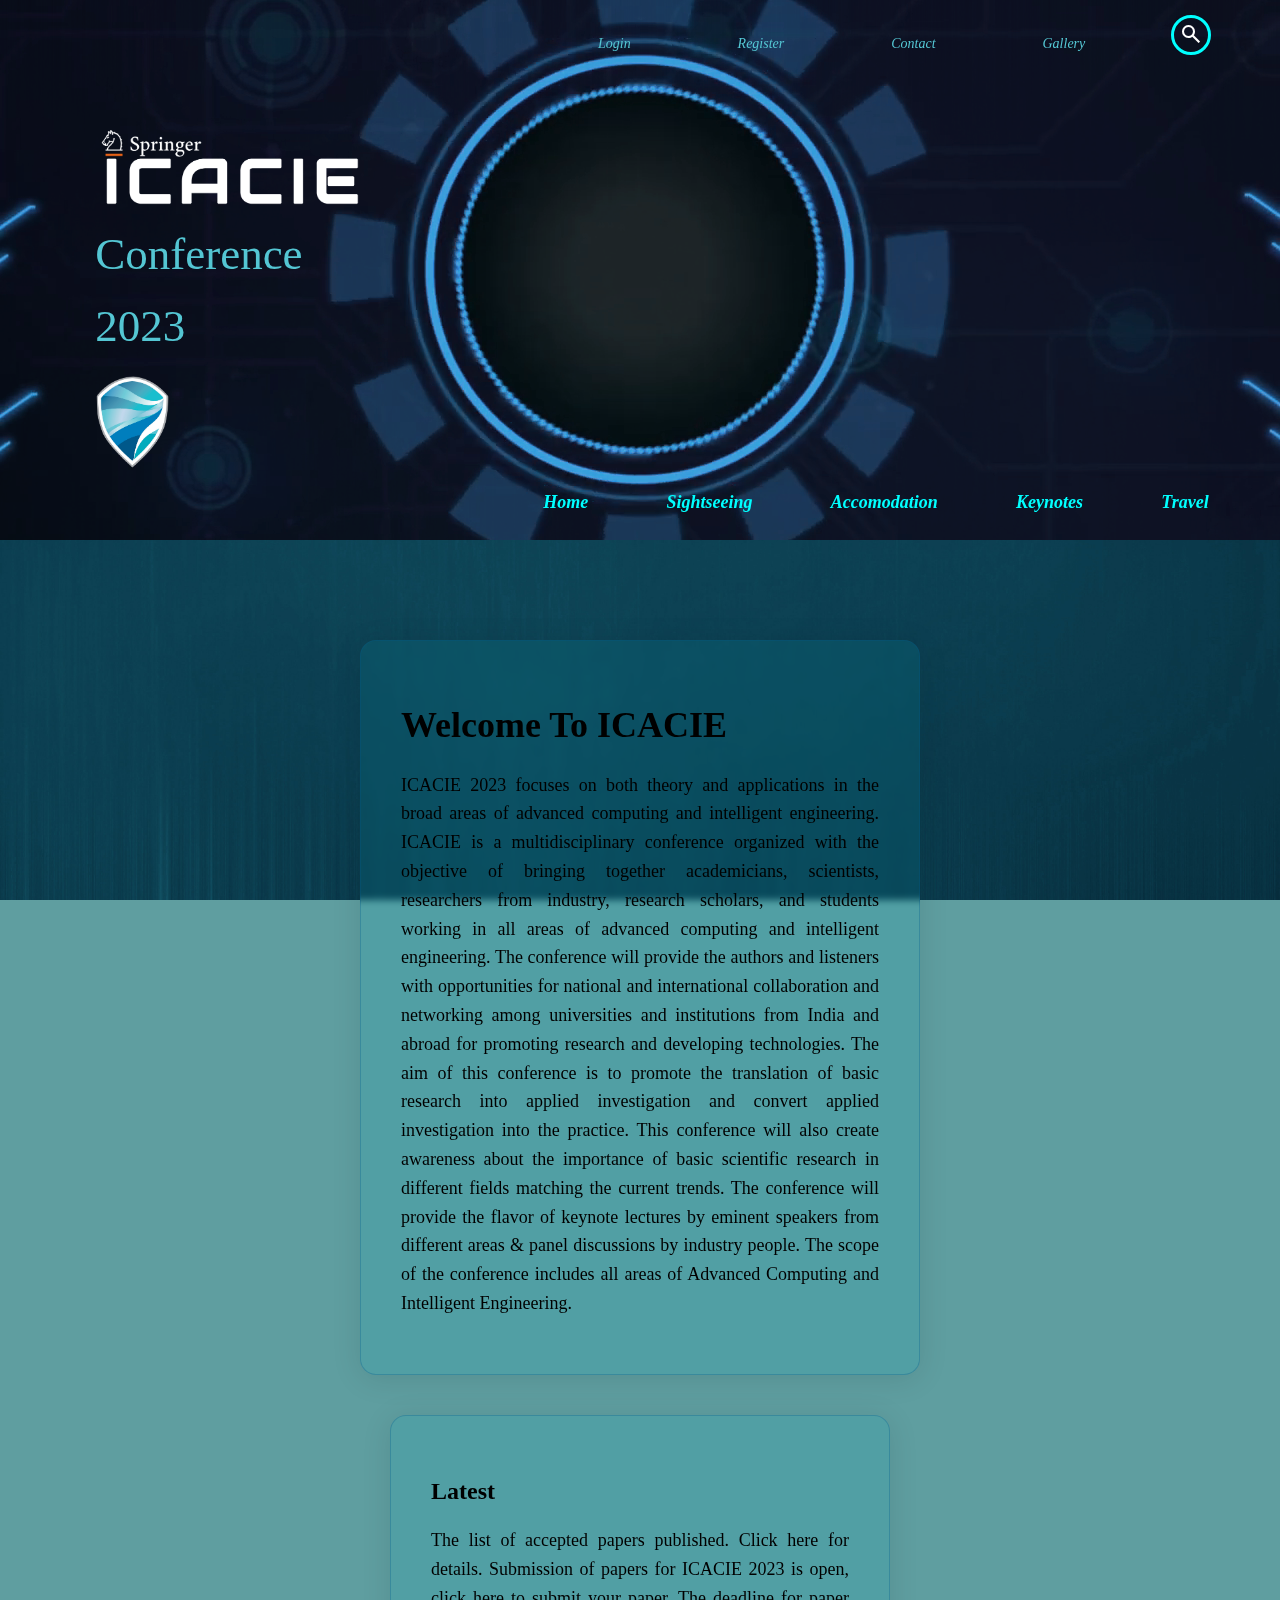
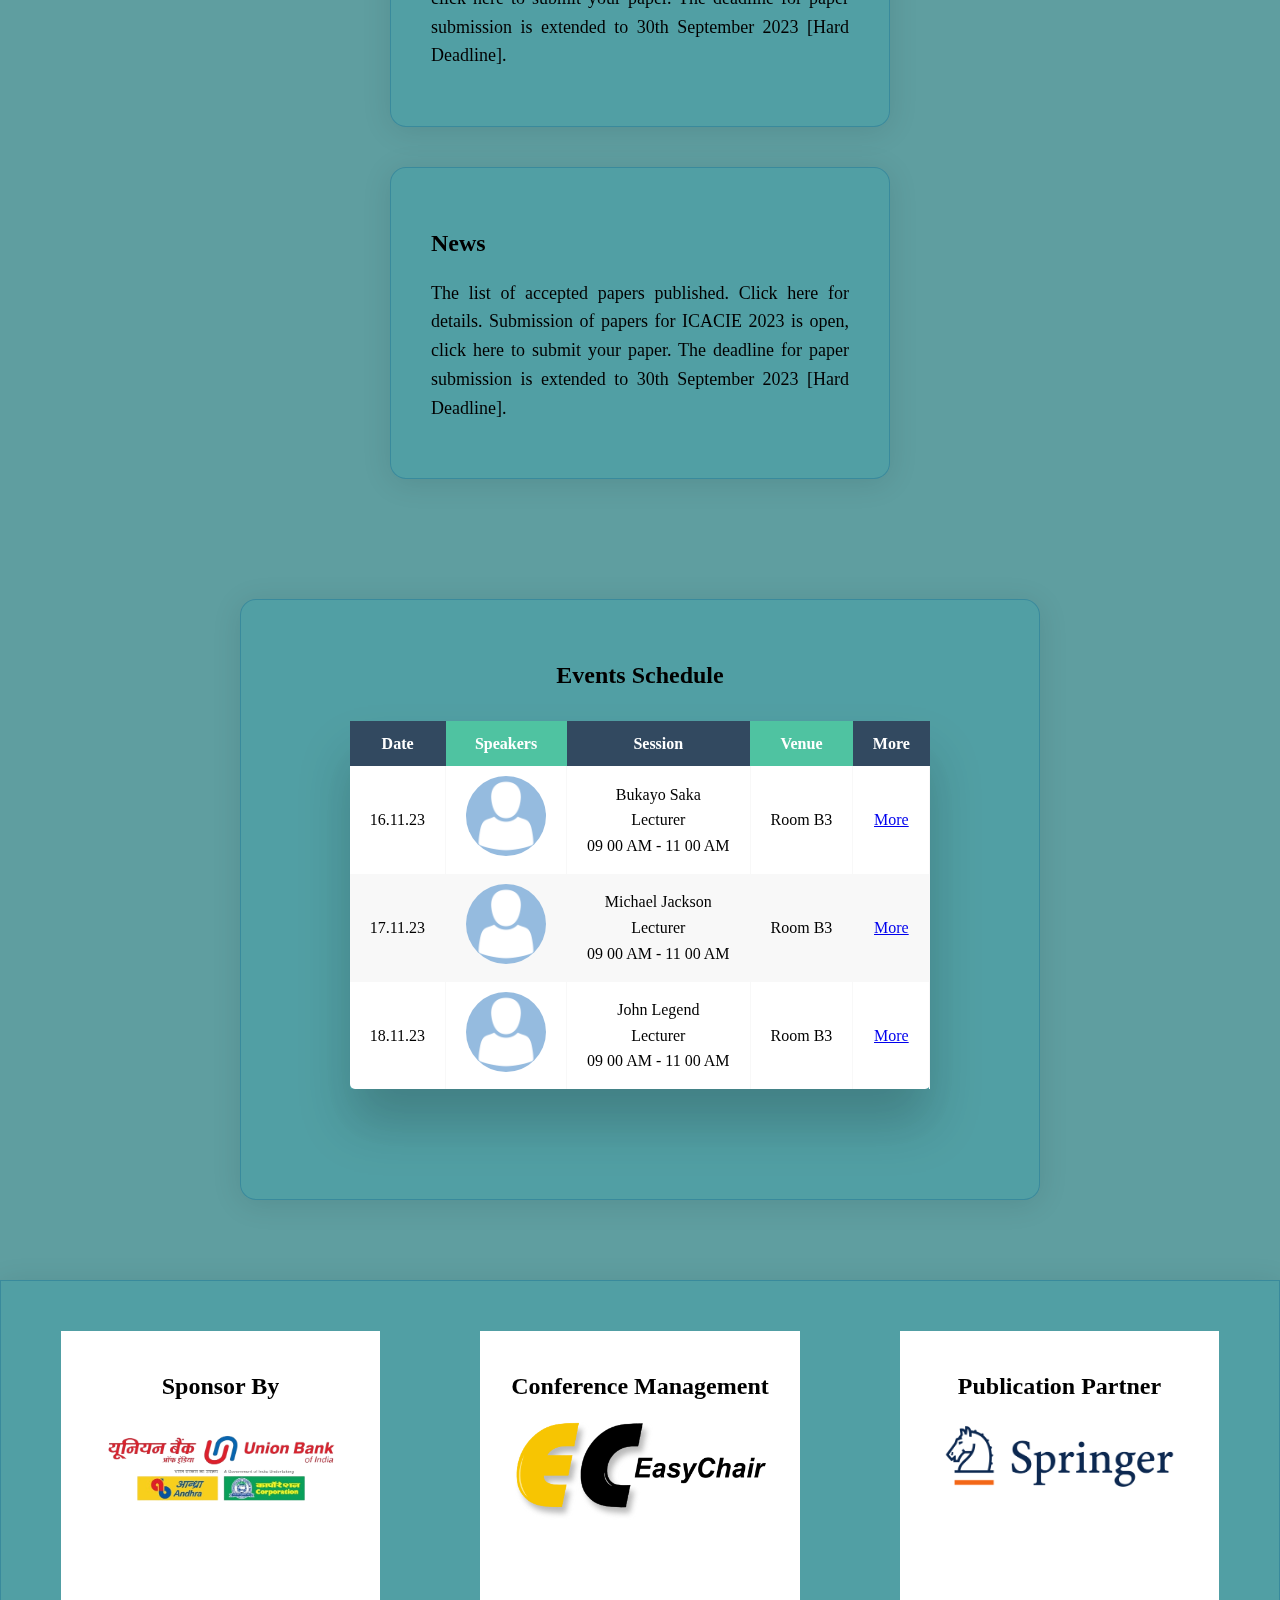
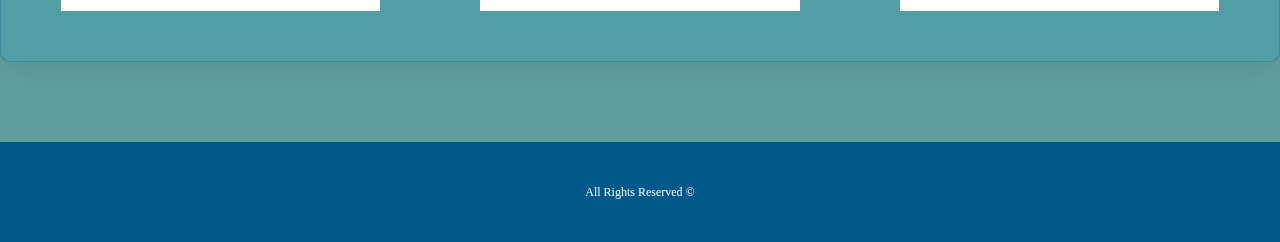
==== commit a89b55d5: "final" ====
--- a/index.html
+++ b/index.html
@@ -14,7 +14,12 @@
     <title>ICACIE Conference</title>
 </head>
 <body>
-    <header class="header">
+    <header class="header header__index">
+        <div class="wrapper">
+            <video autoplay loop muted class="wrapper__video">
+               <source src="images/header_video3.mp4">
+            </video>  
+         </div>
         <nav class="navbar top__header__navbar">   
             <ul class="header__list">
                 <li class="navbar__item header__item-top"><a href="#">Login</a></li>
@@ -37,7 +42,7 @@
             <div class="header_logo_title">
                 <img class="img_logo_icacie" src="images/logo-icacie.png" alt="">
                 <span>Conference 2023</span>
-                <img class="img_logo" src="images/udm.png" alt="">
+                <a href="https://udm.ac.mu/"><img class="img_logo" src="images/udm.png" alt=""></a>
             </div>          
             <nav class="navbar header__navbar">   
                 <ul class="header__list">
--- a/css/component.css
+++ b/css/component.css
@@ -21,6 +21,40 @@
     background-size: 100% 100%;  
 }
 
+.header__index{
+    background-image: none;
+}
+
+.wrapper{
+    width: 100%;
+    height: 60vh;
+    overflow: hidden;
+    position: absolute;
+    z-index: -1;
+    
+  }
+  
+  .wrapper .wrapper__video{
+    object-fit: cover;
+    width: 100%;
+    height: 100%;
+    opacity: 0.8;
+     -webkit-filter: blur(1px);
+     -moz-filter: blur(1px);
+     -o-filter: blur(1px);
+     -ms-filter: blur(1px);
+     filter: blur(1px);
+     filter: saturate(1);
+     filter: grayscale(0.2);
+     filter: hue-rotate(0.1turn);
+  }
+
+.header__travel{
+    background-image: url('../images/airplane_header.png');
+    background-size: 100% 80%;  
+
+}
+
 .header_logo_title{
     display: flex;
     flex-direction: column;
@@ -56,7 +90,7 @@
 
 .header__item-top  a{
     font-size: 1.4rem ;
-    color: aqua;
+    color: var(--C4);
     padding: 1em 1.5em;
     text-decoration: none;
     font-style: italic;
@@ -69,6 +103,7 @@
     display: flex;
     justify-content: flex-end;
     align-items: flex-end;
+    margin-top: 0.5rem;
 }
 .header__navbar{
     padding: 2rem 2rem 2rem 2rem;   
@@ -133,6 +168,11 @@
 }
 
 .header__item > a:hover{
+    filter: drop-shadow(0 0 1.75rem aqua);
+    color: aliceblue;
+}
+
+.header__item-top a:hover{
     filter: drop-shadow(0 0 1.75rem aqua);
     color: aliceblue;
 }
@@ -207,6 +247,7 @@
 
 .schedule{
     width: 60%;
+    min-width: 80rem;
     padding: 4rem 4rem 4rem 4rem;
     /* From https://css.glass */
     background: rgba(0,171,189, 0.14);
@@ -288,14 +329,18 @@
 .event-img{
     display: flex;
     justify-content: center;
-    margin: 2rem;
+    margin: 4rem 2rem;
 }
 
  .event-img img {
     width: 20rem;
     height: 20rem;
     border-radius: 0.8rem;
-
+    transition: all 0.3s ease-in-out;
+}
+
+.event-img img :hover{
+    transform: scale(1.1);
 }
 
 .main_keynote .card{
@@ -323,6 +368,7 @@
     display: flex;
     justify-content: center;
     margin-bottom: 4rem;
+    
 }
 
 .keynote_section .card button{
@@ -350,6 +396,12 @@
     user-select: none;
     -webkit-user-select: none;
     touch-action: manipulation;
+    margin-top: 2rem;
+    transition: all 0.3s ease-in-out;
+}
+
+.keynote_section .card button:hover{
+    transform: scale(1.3);
 }
 
 .keynote_section .card .card_socialmedia{  
@@ -469,7 +521,12 @@
 .section_hotel .card .hotel-img img{
     height: 100%;
     width: 100%;
-
+    transition: all 0.3s ease-in-out;
+}
+
+.section_hotel .card .hotel-img img:hover{
+    transform: scale(1.1);
+    border-radius: 1rem;
 }
 
 .card .card_button button{
@@ -490,6 +547,12 @@
     bottom: 0;
     width: 100%;
     border-radius: 0 0rem 1rem 1rem ;
+    transition: all 0.3s ease-in-out;
+}
+
+.card .card_button button:hover{
+    background-color: whitesmoke;
+    color: var(--C3);
 }
 
 .card .visit-img{
@@ -499,7 +562,15 @@
 .card .visit-img >img{
     width: 100%;
     height : 100%;
-}
+    transition: all 0.3s ease-in-out;
+}
+
+.card .visit-img >img:hover{
+    transform: scale(1.2);
+    border-radius: 1rem;
+    margin-bottom: 4rem;
+}
+
 
 /*******************************Travel************************/
 
@@ -521,14 +592,19 @@
 
 .section_travel .section_restriction{
     width: 100%;
-    background-color: var(--C1);
     text-align: justify;
     padding: 8rem;
+    
+    background: linear-gradient(rgba(0, 0, 0, 0.8), rgba(0, 0, 0, 0.6)),
+    url("../images/requirements.jpeg");
+    background-attachment: fixed;
+    background-repeat: no-repeat;
+    background-size: cover;
 }
 
 .section_travel .section_restriction h3{
     text-align: center;
-    color: black;
+    color: var(--C2);
 }
 
 .section_travel .section_restriction p{
@@ -539,7 +615,7 @@
 .section_travel .section_restriction ul li{
     font-size: 1.6rem;
     margin: 1.4rem;
-    color: var(--C6);
+    color: var(--C3);
     font-weight: 500;
 }
 
@@ -562,18 +638,23 @@
 
 .section_travel .section_departure{
     width: 100%;
-    background-color: whitesmoke;
     text-align: justify;
-    padding: 2rem 4rem 4rem 4rem;
+    padding: 2rem 4rem 4rem 4rem;   
+    background: linear-gradient(rgba(0, 0, 0, 0.8), rgba(0, 0, 0, 0.6)),
+    url("../images/departure.jpeg");
+    background-attachment: fixed;
+    background-repeat: no-repeat;
+    background-size: cover;
 }
 
 .section_travel .section_departure h3{
     text-align: center;
+    color: whitesmoke;
 }
 
 .section_travel .section_departure ul{
     margin: 4rem;
-    color: var(--C6);
+    color: var(--C4);
 }
 
 .section_travel .section_departure ul li{
